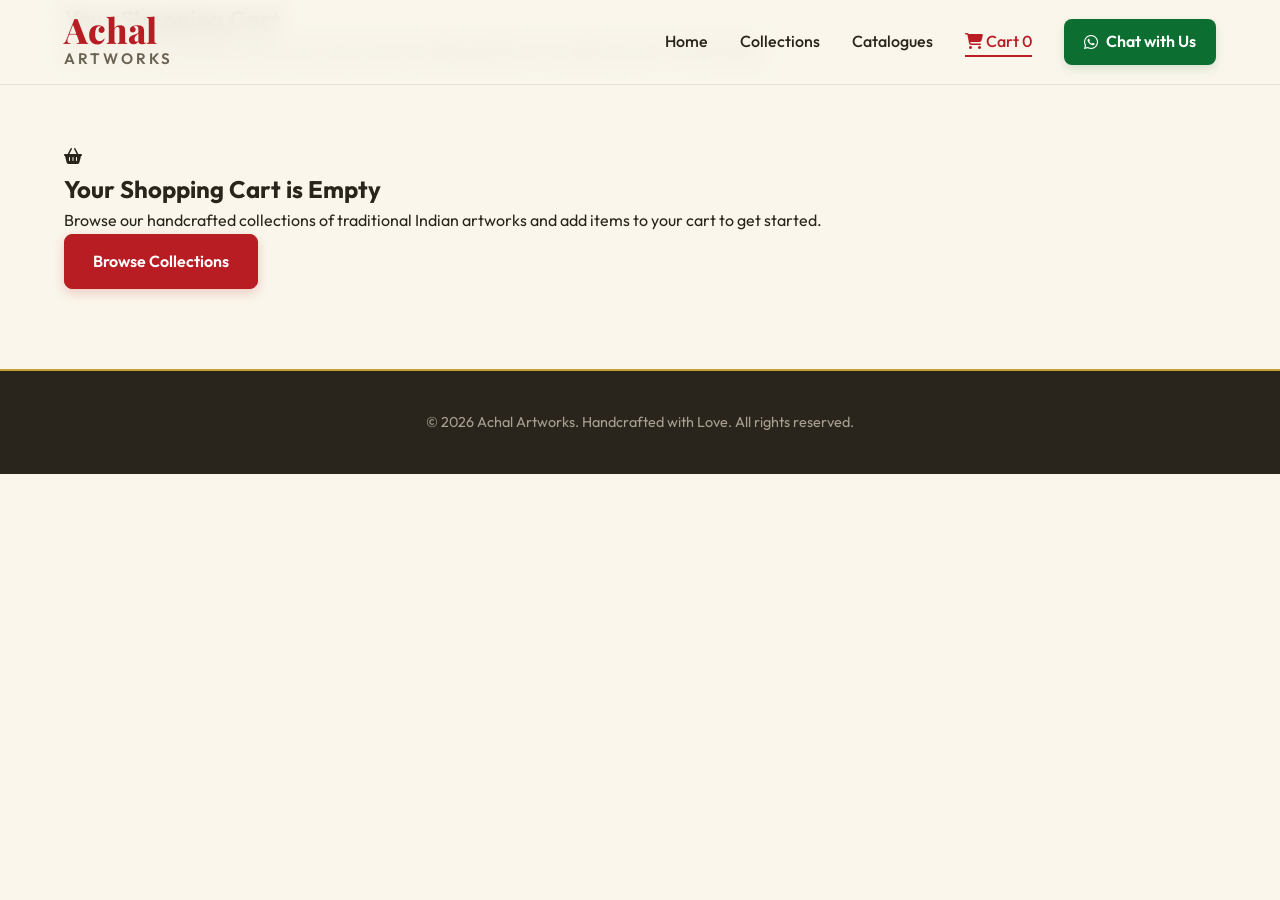
==== cart.html @ 33870de5 "Implement shopping cart page with localstorage caching and WhatsApp order dispatch" ====
<!DOCTYPE html>
<html lang="en">
<head>
    <meta charset="UTF-8">
    <meta name="viewport" content="width=device-width, initial-scale=1.0">
    <meta name="description" content="Review your shopping cart and place your order for premium handcrafted Achal Artworks products via WhatsApp.">
    <title>Shopping Cart | Achal Artworks</title>
    <!-- Google Fonts -->
    <link rel="preconnect" href="https://fonts.googleapis.com">
    <link rel="preconnect" href="https://fonts.gstatic.com" crossorigin>
    <link href="https://fonts.googleapis.com/css2?family=Outfit:wght@300;400;500;600;700;800&family=Playfair+Display:ital,wght@0,400..900;1,400..900&display=swap" rel="stylesheet">
    <!-- FontAwesome Icons for UI -->
    <link rel="stylesheet" href="https://cdnjs.cloudflare.com/ajax/libs/font-awesome/6.4.0/css/all.min.css">
    <!-- Main Stylesheet -->
    <link rel="stylesheet" href="style.css">
</head>
<body>

    <!-- Header & Navigation -->
    <header class="app-header">
        <div class="header-container">
            <a href="index.html" class="brand-logo">
                <div class="brand-text">
                    <span class="brand-name">Achal</span>
                    <span class="brand-sub">Artworks</span>
                </div>
            </a>
            
            <!-- Mobile Menu Toggle -->
            <button class="mobile-nav-toggle" aria-label="Toggle navigation" id="nav-toggle">
                <span class="bar"></span>
                <span class="bar"></span>
                <span class="bar"></span>
            </button>

            <!-- Navigation Links -->
            <nav class="main-nav" id="main-nav">
                <ul>
                    <li><a href="index.html" class="nav-link">Home</a></li>
                    <li><a href="index.html#collections" class="nav-link">Collections</a></li>
                    <li><a href="index.html#catalogues" class="nav-link">Catalogues</a></li>
                    <li><a href="cart.html" class="nav-link active nav-cart-link"><i class="fas fa-shopping-cart"></i> Cart <span id="cart-count" class="cart-badge">0</span></a></li>
                    <li><a href="https://wa.me/917798510600" class="nav-btn-contact" target="_blank"><i class="fab fa-whatsapp"></i> Chat with Us</a></li>
                </ul>
            </nav>
        </div>
    </header>

    <!-- Cart Page Header -->
    <section class="cart-hero">
        <div class="container">
            <h1>Your Shopping Cart</h1>
            <p>Review your selected art pieces and provide your shipping details to complete order via WhatsApp.</p>
        </div>
    </section>

    <!-- Cart Layout -->
    <section class="cart-section section-padding">
        <div class="container">
            <div class="cart-grid" id="cart-grid-container">
                
                <!-- Cart Items List (Left Side) -->
                <div class="cart-items-column">
                    <div class="cart-card-group" id="cart-items-list">
                        <!-- Dynamically populated by JS -->
                        <div class="cart-loading">
                            <i class="fas fa-spinner fa-spin"></i> Loading your cart...
                        </div>
                    </div>
                    
                    <div class="cart-actions-row">
                        <a href="index.html#collections" class="btn-continue-shopping"><i class="fas fa-arrow-left"></i> Continue Shopping</a>
                        <button id="clear-cart-btn" class="btn-clear-cart"><i class="far fa-trash-alt"></i> Clear Cart</button>
                    </div>
                </div>

                <!-- Order Checkout Form & Summary (Right Side) -->
                <div class="cart-summary-column">
                    <!-- Delivery Info Form -->
                    <div class="checkout-form-card">
                        <h3><i class="fas fa-truck"></i> Delivery Information</h3>
                        <form id="checkout-form">
                            <div class="form-group">
                                <label for="cust-name">Your Full Name <span class="required">*</span></label>
                                <input type="text" id="cust-name" placeholder="E.g. Shreyas Makde" required>
                            </div>
                            <div class="form-group">
                                <label for="cust-address">Delivery Address <span class="required">*</span></label>
                                <textarea id="cust-address" rows="3" placeholder="Street, Landmark, City, Pincode" required></textarea>
                            </div>
                            <div class="form-group">
                                <label for="cust-notes">Customization / Notes</label>
                                <textarea id="cust-notes" rows="2" placeholder="E.g. want specific colors, sizes, or delivery constraints"></textarea>
                            </div>
                        </form>
                    </div>

                    <!-- Summary Card -->
                    <div class="summary-card">
                        <h3>Order Summary</h3>
                        <div class="summary-divider"></div>
                        <div class="summary-row">
                            <span>Subtotal</span>
                            <span id="summary-subtotal">₹0</span>
                        </div>
                        <div class="summary-row">
                            <span>Shipping</span>
                            <span class="free-shipping">Calculated on WhatsApp</span>
                        </div>
                        <div class="summary-divider"></div>
                        <div class="summary-row total-row">
                            <span>Estimated Total</span>
                            <span id="summary-total" class="total-price">₹0</span>
                        </div>
                        
                        <button id="place-order-btn" class="btn-checkout-wa">
                            <i class="fab fa-whatsapp"></i> Place Order via WhatsApp
                        </button>
                        <p class="checkout-hint"><i class="fas fa-lock"></i> No payment is taken now. We will verify availability and send UPI payment details on WhatsApp.</p>
                    </div>
                </div>

            </div>
            
            <!-- Empty Cart State -->
            <div id="empty-cart-state" class="empty-cart-view" style="display: none;">
                <div class="empty-icon"><i class="fas fa-shopping-basket"></i></div>
                <h2>Your Shopping Cart is Empty</h2>
                <p>Browse our handcrafted collections of traditional Indian artworks and add items to your cart to get started.</p>
                <a href="index.html#collections" class="btn-primary">Browse Collections</a>
            </div>

        </div>
    </section>

    <!-- Footer -->
    <footer class="app-footer">
        <div class="container">
            <div class="footer-bottom">
                <p>&copy; 2026 Achal Artworks. Handcrafted with Love. All rights reserved.</p>
            </div>
        </div>
    </footer>

    <!-- JS Scripts -->
    <script src="script.js"></script>
    <script src="cart-page.js"></script>
</body>
</html>
---- style.css ----
/* ==========================================================================
   Achal Artworks - Custom Design System & Stylesheet
   ========================================================================== */

/* Color Tokens & Variables */
:root {
    --color-bg: #FAF6EB;
    --color-bg-card: #FFFFFF;
    --color-primary: #B81D24;       /* Crimson Red from logo */
    --color-primary-dark: #8F1318;
    --color-secondary: #0C6E30;     /* Forest Green from logo */
    --color-accent: #C5A030;        /* Gold from logo */
    --color-text: #2A251C;          /* Warm dark grey */
    --color-text-muted: #6B6252;
    --color-border: #E8E2D2;
    
    --font-heading: 'Playfair Display', Georgia, serif;
    --font-body: 'Outfit', sans-serif;
    
    --shadow-sm: 0 2px 8px rgba(42, 37, 28, 0.05);
    --shadow-md: 0 8px 24px rgba(42, 37, 28, 0.08);
    --shadow-lg: 0 16px 36px rgba(42, 37, 28, 0.12);
    
    --border-radius-sm: 8px;
    --border-radius-md: 16px;
    --border-radius-lg: 24px;
    
    --transition-fast: 0.2s ease;
    --transition-smooth: 0.35s cubic-bezier(0.16, 1, 0.3, 1);
}

/* Reset & Base Styles */
* {
    box-sizing: border-box;
    margin: 0;
    padding: 0;
}

html {
    scroll-behavior: smooth;
    font-size: 16px;
}

body {
    background-color: var(--color-bg);
    color: var(--color-text);
    font-family: var(--font-body);
    line-height: 1.6;
    overflow-x: hidden;
    -webkit-font-smoothing: antialiased;
}

.container {
    width: 100%;
    max-width: 1200px;
    margin: 0 auto;
    padding: 0 24px;
}

a {
    color: inherit;
    text-decoration: none;
    transition: var(--transition-fast);
}

img {
    max-width: 100%;
    display: block;
}

/* Section Common Styles */
.section-padding {
    padding: 80px 0;
}

.section-header {
    text-align: center;
    max-width: 600px;
    margin: 0 auto 48px;
}

.section-header h2 {
    font-family: var(--font-heading);
    font-size: 2.25rem;
    color: var(--color-primary);
    margin-bottom: 12px;
    position: relative;
    display: inline-block;
}

.section-header h2::after {
    content: '';
    display: block;
    width: 60px;
    height: 3px;
    background-color: var(--color-accent);
    margin: 12px auto 0;
    border-radius: 2px;
}

.section-header p {
    font-size: 1.1rem;
    color: var(--color-text-muted);
}

/* Button & Badge Utilities */
.badge {
    background-color: rgba(12, 110, 48, 0.1);
    color: var(--color-secondary);
    font-weight: 600;
    padding: 6px 16px;
    border-radius: 100px;
    font-size: 0.85rem;
    text-transform: uppercase;
    letter-spacing: 1px;
    display: inline-block;
    border: 1px solid rgba(12, 110, 48, 0.2);
}

.btn-primary {
    background-color: var(--color-primary);
    color: #FFFFFF;
    font-weight: 600;
    padding: 14px 28px;
    border-radius: var(--border-radius-sm);
    display: inline-block;
    box-shadow: 0 4px 12px rgba(184, 29, 36, 0.2);
    border: 1px solid var(--color-primary);
}

.btn-primary:hover {
    background-color: var(--color-primary-dark);
    border-color: var(--color-primary-dark);
    transform: translateY(-2px);
    box-shadow: 0 6px 16px rgba(184, 29, 36, 0.3);
}

.btn-secondary {
    background-color: transparent;
    color: var(--color-primary);
    font-weight: 600;
    padding: 14px 28px;
    border-radius: var(--border-radius-sm);
    display: inline-block;
    border: 2px solid var(--color-primary);
}

.btn-secondary:hover {
    background-color: rgba(184, 29, 36, 0.05);
    transform: translateY(-2px);
}

/* Header & Navbar */
.app-header {
    background-color: rgba(250, 246, 235, 0.85);
    backdrop-filter: blur(12px);
    border-bottom: 1px solid var(--color-border);
    position: fixed;
    top: 0;
    left: 0;
    width: 100%;
    z-index: 1000;
    transition: var(--transition-fast);
}

.header-container {
    display: flex;
    justify-content: space-between;
    align-items: center;
    max-width: 1200px;
    margin: 0 auto;
    padding: 12px 24px;
}

.brand-logo {
    display: flex;
    align-items: center;
    gap: 12px;
}

#logo-img {
    height: 50px;
    width: 50px;
    object-fit: contain;
    border-radius: 50%;
    border: 2px solid var(--color-accent);
}

.brand-text {
    display: flex;
    flex-direction: column;
}

.brand-name {
    font-family: var(--font-heading);
    font-size: 2.2rem;
    font-weight: 800;
    color: var(--color-primary);
    line-height: 1.0;
}

.brand-sub {
    font-size: 0.95rem;
    font-weight: 600;
    letter-spacing: 3px;
    color: var(--color-text-muted);
    text-transform: uppercase;
}

/* Mobile Menu Toggle */
.mobile-nav-toggle {
    display: none;
    flex-direction: column;
    justify-content: space-between;
    width: 24px;
    height: 18px;
    background: none;
    border: none;
    cursor: pointer;
    z-index: 1001;
}

.mobile-nav-toggle .bar {
    width: 100%;
    height: 2px;
    background-color: var(--color-primary);
    border-radius: 2px;
    transition: var(--transition-fast);
}

/* Navigation Links */
.main-nav ul {
    display: flex;
    list-style: none;
    align-items: center;
    gap: 32px;
}

.nav-link {
    font-weight: 500;
    color: var(--color-text);
    padding: 6px 0;
    position: relative;
}

.nav-link::after {
    content: '';
    position: absolute;
    bottom: 0;
    left: 0;
    width: 0;
    height: 2px;
    background-color: var(--color-primary);
    transition: var(--transition-fast);
}

.nav-link:hover::after,
.nav-link.active::after {
    width: 100%;
}

.nav-link:hover,
.nav-link.active {
    color: var(--color-primary);
}

.nav-btn-contact {
    background-color: var(--color-secondary);
    color: #FFFFFF !important;
    font-weight: 600;
    padding: 10px 20px;
    border-radius: var(--border-radius-sm);
    display: flex;
    align-items: center;
    gap: 8px;
    box-shadow: 0 4px 10px rgba(12, 110, 48, 0.15);
}

.nav-btn-contact:hover {
    background-color: #085022;
    transform: translateY(-1px);
}

/* Hero Section */
.hero-section {
    position: relative;
    padding: 160px 0 80px;
    background-image: radial-gradient(circle at 10% 20%, rgba(197, 160, 48, 0.05) 0%, transparent 40%),
                      radial-gradient(circle at 90% 80%, rgba(184, 29, 36, 0.03) 0%, transparent 40%);
}

.hero-container {
    max-width: 1200px;
    margin: 0 auto;
    padding: 0 24px;
    display: grid;
    grid-template-columns: 1.1fr 0.9fr;
    gap: 48px;
    align-items: center;
}

.hero-content .badge {
    margin-bottom: 24px;
}

.hero-content h1 {
    font-family: var(--font-heading);
    font-size: 3.5rem;
    line-height: 1.15;
    color: var(--color-primary);
    margin-bottom: 20px;
}

.hero-content p {
    font-size: 1.2rem;
    color: var(--color-text-muted);
    margin-bottom: 36px;
    max-width: 500px;
}

.hero-actions {
    display: flex;
    gap: 16px;
}

/* Hero Banner Logo Styling */
.hero-banner-wrapper {
    position: relative;
    display: flex;
    justify-content: center;
    align-items: center;
    width: 100%;
}

.hero-logo-banner {
    width: 100%;
    max-width: 420px;
    background: linear-gradient(135deg, var(--color-primary) 0%, var(--color-primary-dark) 100%);
    border-radius: var(--border-radius-lg);
    box-shadow: var(--shadow-lg), 0 20px 40px rgba(184, 29, 36, 0.15);
    padding: 12px;
    position: relative;
    overflow: hidden;
    transition: var(--transition-smooth);
    border: 1px solid rgba(255, 255, 255, 0.1);
}

.hero-logo-banner::before {
    content: '';
    position: absolute;
    top: -50%;
    left: -50%;
    width: 200%;
    height: 200%;
    background-image: radial-gradient(circle, rgba(197, 160, 48, 0.15) 0%, transparent 60%);
    pointer-events: none;
}

.hero-logo-banner:hover {
    transform: translateY(-5px) scale(1.01);
    box-shadow: 0 24px 48px rgba(184, 29, 36, 0.25);
}

.banner-border-outer {
    border: 1px solid var(--color-accent);
    padding: 4px;
    border-radius: calc(var(--border-radius-lg) - 8px);
    height: 100%;
}

.banner-border-inner {
    border: 2px solid var(--color-accent);
    border-radius: calc(var(--border-radius-lg) - 12px);
    padding: 40px 24px;
    display: flex;
    flex-direction: column;
    align-items: center;
    justify-content: center;
    background: radial-gradient(circle at center, rgba(184, 29, 36, 0.5) 0%, transparent 100%);
}

.banner-logo-img {
    max-height: 220px;
    width: auto;
    object-fit: contain;
    border-radius: 50%;
    border: 3px solid var(--color-accent);
    box-shadow: 0 8px 24px rgba(0, 0, 0, 0.3);
    background-color: var(--color-bg);
    margin-bottom: 24px;
    transition: var(--transition-smooth);
}

.hero-logo-banner:hover .banner-logo-img {
    transform: rotate(5deg) scale(1.05);
}

.banner-divider {
    width: 60px;
    height: 1px;
    background-color: var(--color-accent);
    margin-bottom: 16px;
}

.banner-emblem-text {
    font-family: var(--font-heading);
    color: #FFFFFF;
    font-size: 1.5rem;
    font-weight: 700;
    letter-spacing: 6px;
    text-shadow: 0 2px 4px rgba(0, 0, 0, 0.3);
    text-transform: uppercase;
}

/* Intro/Stats Bar */
.intro-bar {
    background-color: var(--color-bg-card);
    border-top: 1px solid var(--color-border);
    border-bottom: 1px solid var(--color-border);
    padding: 24px 0;
}

.intro-container {
    max-width: 1200px;
    margin: 0 auto;
    padding: 0 24px;
    display: flex;
    justify-content: space-around;
    flex-wrap: wrap;
    gap: 24px;
}

.intro-item {
    display: flex;
    align-items: center;
    gap: 16px;
}

.intro-icon {
    background-color: rgba(197, 160, 48, 0.1);
    color: var(--color-accent);
    width: 48px;
    height: 48px;
    border-radius: 50%;
    display: flex;
    align-items: center;
    justify-content: center;
    font-size: 1.25rem;
}

.intro-text h3 {
    font-size: 1rem;
    font-weight: 600;
}

.intro-text p {
    font-size: 0.85rem;
    color: var(--color-text-muted);
}

/* Collections Section */
.collections-section {
    background-color: #FAF6EB;
}

.filter-controls {
    display: flex;
    justify-content: center;
    flex-wrap: wrap;
    gap: 10px;
    margin-bottom: 40px;
}

.filter-btn {
    background-color: #FFFFFF;
    border: 1px solid var(--color-border);
    color: var(--color-text-muted);
    font-family: var(--font-body);
    font-weight: 500;
    padding: 10px 20px;
    border-radius: 100px;
    cursor: pointer;
    font-size: 0.9rem;
    transition: var(--transition-fast);
    box-shadow: var(--shadow-sm);
}

.filter-btn:hover {
    border-color: var(--color-primary);
    color: var(--color-primary);
}

.filter-btn.active {
    background-color: var(--color-primary);
    border-color: var(--color-primary);
    color: #FFFFFF;
    box-shadow: 0 4px 12px rgba(184, 29, 36, 0.25);
}

/* Gallery Grid */
.gallery-grid {
    display: grid;
    grid-template-columns: repeat(auto-fill, minmax(280px, 1fr));
    gap: 30px;
    transition: opacity var(--transition-fast);
}

.gallery-item {
    transition: all var(--transition-smooth);
}

.art-card {
    background-color: var(--color-bg-card);
    border-radius: var(--border-radius-md);
    box-shadow: var(--shadow-sm);
    border: 1px solid var(--color-border);
    overflow: hidden;
    height: 100%;
    display: flex;
    flex-direction: column;
    transition: var(--transition-smooth);
}

.art-card:hover {
    transform: translateY(-8px);
    box-shadow: var(--shadow-lg);
    border-color: rgba(184, 29, 36, 0.2);
}

.art-img-container {
    position: relative;
    aspect-ratio: 4/5;
    background-color: #F3F1EC;
    overflow: hidden;
}

.art-img-container img {
    width: 100%;
    height: 100%;
    object-fit: cover;
    transition: transform var(--transition-smooth);
}

.art-card:hover .art-img-container img {
    transform: scale(1.05);
}

.art-category {
    position: absolute;
    top: 16px;
    left: 16px;
    background-color: rgba(42, 37, 28, 0.75);
    backdrop-filter: blur(4px);
    color: #FFFFFF;
    font-size: 0.75rem;
    font-weight: 600;
    text-transform: uppercase;
    letter-spacing: 1px;
    padding: 4px 12px;
    border-radius: 100px;
}

.art-details {
    padding: 20px;
    display: flex;
    flex-direction: column;
    flex-grow: 1;
}

.art-details h3 {
    font-size: 1.15rem;
    font-weight: 600;
    margin-bottom: 8px;
    line-height: 1.3;
}

.art-specs {
    font-size: 0.85rem;
    color: var(--color-text-muted);
    margin-bottom: 16px;
    display: flex;
    align-items: center;
    gap: 6px;
}

.art-price-row {
    display: flex;
    justify-content: space-between;
    align-items: center;
    margin-top: auto;
}

.art-price-row .price {
    font-size: 1.25rem;
    font-weight: 700;
    color: var(--color-primary);
}

.art-price-row .price small {
    font-size: 0.8rem;
    font-weight: 500;
    color: var(--color-text-muted);
}

.btn-wa-order {
    background-color: var(--color-secondary);
    color: #FFFFFF;
    font-size: 0.85rem;
    font-weight: 600;
    padding: 8px 16px;
    border-radius: var(--border-radius-sm);
    display: flex;
    align-items: center;
    gap: 6px;
    box-shadow: 0 2px 6px rgba(12, 110, 48, 0.15);
}

.btn-wa-order:hover {
    background-color: #085022;
}

/* Catalogues Section */
.catalogues-section {
    background-color: #FFFFFF;
    border-top: 1px solid var(--color-border);
    border-bottom: 1px solid var(--color-border);
}

.catalogues-grid {
    display: grid;
    grid-template-columns: repeat(auto-fit, minmax(320px, 1fr));
    gap: 32px;
}

.catalogue-card {
    background-color: var(--color-bg);
    border: 1px solid var(--color-border);
    border-radius: var(--border-radius-md);
    padding: 32px;
    display: flex;
    gap: 24px;
    box-shadow: var(--shadow-sm);
    transition: var(--transition-smooth);
}

.catalogue-card:hover {
    box-shadow: var(--shadow-md);
    border-color: var(--color-accent);
}

.cat-icon-container {
    color: var(--color-primary);
    font-size: 3rem;
    margin-top: -4px;
}

.cat-details h3 {
    font-family: var(--font-heading);
    font-size: 1.4rem;
    margin-bottom: 8px;
    color: var(--color-primary);
}

.cat-details p {
    font-size: 0.95rem;
    color: var(--color-text-muted);
    margin-bottom: 20px;
}

.cat-meta-list {
    list-style: none;
    margin-bottom: 24px;
}

.cat-meta-list li {
    font-size: 0.85rem;
    font-weight: 500;
    color: var(--color-text);
    display: flex;
    align-items: center;
    gap: 8px;
    margin-bottom: 8px;
}

.cat-meta-list li i {
    color: var(--color-accent);
}

.cat-actions {
    display: flex;
    gap: 12px;
}

.btn-cat-view {
    background-color: var(--color-primary);
    color: #FFFFFF;
    font-weight: 600;
    font-size: 0.9rem;
    padding: 10px 20px;
    border-radius: var(--border-radius-sm);
}

.btn-cat-view:hover {
    background-color: var(--color-primary-dark);
}

.btn-cat-download {
    background-color: transparent;
    color: var(--color-primary);
    border: 1px solid var(--color-primary);
    font-weight: 600;
    font-size: 0.9rem;
    padding: 10px 20px;
    border-radius: var(--border-radius-sm);
}

.btn-cat-download:hover {
    background-color: rgba(184, 29, 36, 0.05);
}

/* About & Ordering Guidelines */
.about-section {
    background-color: var(--color-bg);
}

.about-grid {
    display: grid;
    grid-template-columns: 1.15fr 0.85fr;
    gap: 60px;
}

.about-info h2 {
    font-family: var(--font-heading);
    font-size: 2.25rem;
    color: var(--color-primary);
    margin-bottom: 24px;
}

.about-info p {
    font-size: 1.05rem;
    color: var(--color-text-muted);
    margin-bottom: 20px;
}

.social-links-container h4 {
    margin-bottom: 12px;
    font-weight: 600;
}

.social-links {
    display: flex;
    flex-wrap: wrap;
    gap: 16px;
}

.social-links a {
    background-color: #FFFFFF;
    border: 1px solid var(--color-border);
    padding: 10px 20px;
    border-radius: var(--border-radius-sm);
    font-size: 0.9rem;
    font-weight: 500;
    display: flex;
    align-items: center;
    gap: 8px;
    box-shadow: var(--shadow-sm);
}

.social-links a:hover {
    border-color: var(--color-primary);
    color: var(--color-primary);
}

.order-guidelines {
    background-color: #FFFFFF;
    border: 1px solid var(--color-border);
    border-radius: var(--border-radius-md);
    padding: 40px;
    box-shadow: var(--shadow-sm);
}

.order-guidelines h3 {
    font-family: var(--font-heading);
    font-size: 1.6rem;
    color: var(--color-primary);
    margin-bottom: 30px;
}

.step-list {
    display: flex;
    flex-direction: column;
    gap: 28px;
}

.step-item {
    display: flex;
    gap: 20px;
}

.step-num {
    background-color: var(--color-primary);
    color: #FFFFFF;
    width: 36px;
    height: 36px;
    border-radius: 50%;
    display: flex;
    align-items: center;
    justify-content: center;
    font-weight: 700;
    flex-shrink: 0;
    box-shadow: 0 4px 8px rgba(184, 29, 36, 0.2);
}

.step-desc strong {
    font-size: 1.05rem;
    display: block;
    margin-bottom: 4px;
}

.step-desc p {
    font-size: 0.9rem;
    color: var(--color-text-muted);
}

/* Footer */
.app-footer {
    background-color: var(--color-text);
    color: #FFFFFF;
    padding: 40px 0;
    border-top: 2px solid var(--color-accent);
}

.footer-bottom {
    text-align: center;
    font-size: 0.9rem;
    color: #A8A092;
}

/* Media Queries & Responsive Styles */

/* Medium Devices (Tablets, less than 992px) */
@media (max-width: 991px) {
    html {
        font-size: 15px;
    }
    
    .hero-container {
        grid-template-columns: 1fr;
        gap: 40px;
        text-align: center;
    }
    
    .hero-content p {
        margin: 0 auto 36px;
    }
    
    .hero-actions {
        justify-content: center;
    }
    
    .about-grid {
        grid-template-columns: 1fr;
        gap: 48px;
    }
}

/* Mobile Devices (Phones, less than 768px) */
@media (max-width: 767px) {
    /* Header toggle displays */
    .mobile-nav-toggle {
        display: flex;
    }
    
    .main-nav {
        position: fixed;
        top: 75px;
        left: -100%;
        width: 100%;
        height: calc(100vh - 75px);
        background-color: var(--color-bg);
        z-index: 999;
        transition: var(--transition-smooth);
        padding: 40px 24px;
        border-top: 1px solid var(--color-border);
    }
    
    .main-nav.active {
        left: 0;
    }
    
    .main-nav ul {
        flex-direction: column;
        align-items: stretch;
        gap: 24px;
    }
    
    .main-nav ul li {
        text-align: center;
    }
    
    .nav-link {
        font-size: 1.25rem;
    }
    
    .nav-btn-contact {
        justify-content: center;
        padding: 14px;
    }
    
    /* Header toggle animations */
    .mobile-nav-toggle.active .bar:nth-child(1) {
        transform: translateY(8px) rotate(45deg);
    }
    
    .mobile-nav-toggle.active .bar:nth-child(2) {
        opacity: 0;
    }
    
    .mobile-nav-toggle.active .bar:nth-child(3) {
        transform: translateY(-8px) rotate(-45deg);
    }
    
    /* Hero section padding */
    .hero-section {
        padding: 130px 0 60px;
    }
    
    .hero-content h1 {
        font-size: 2.5rem;
    }
    
    .section-header h2 {
        font-size: 1.85rem;
    }
    
    .catalogues-grid {
        grid-template-columns: 1fr;
    }
    
    .catalogue-card {
        flex-direction: column;
        padding: 24px;
    }
    
    .cat-icon-container {
        font-size: 2.5rem;
    }
    
    .order-guidelines {
    .order-guidelines {
        padding: 24px;
    }
}

/* ==========================================================================
   Shopping Cart, Checkout, and Toast Notifications Styles
   ========================================================================== */

/* Add to Cart Button on Gallery Cards */
.btn-add-to-cart {
    background-color: var(--color-primary);
    color: #FFFFFF;
    border: 1px solid var(--color-primary);
    font-family: var(--font-body);
    font-size: 0.9rem;
    font-weight: 600;
    padding: 10px 18px;
    border-radius: var(--border-radius-sm);
    cursor: pointer;
    display: flex;
    align-items: center;
    gap: 8px;
    width: 100%;
    justify-content: center;
    transition: var(--transition-fast);
    box-shadow: 0 2px 6px rgba(184, 29, 36, 0.15);
}

.btn-add-to-cart:hover {
    background-color: var(--color-primary-dark);
    border-color: var(--color-primary-dark);
    transform: translateY(-1px);
}

/* Header Cart Count Badge */
.cart-badge {
    background-color: var(--color-primary);
    color: #FFFFFF;
    font-size: 0.75rem;
    font-weight: 700;
    padding: 2px 8px;
    border-radius: 100px;
    margin-left: 4px;
    border: 1px solid #FFFFFF;
    box-shadow: 0 2px 4px rgba(0, 0, 0, 0.1);
}

.nav-cart-link {
    display: flex;
    align-items: center;
    gap: 6px;
}

/* Toast Notifications */
.toast-notification {
    position: fixed;
    bottom: -80px;
    right: 24px;
    background-color: var(--color-secondary);
    color: #FFFFFF;
    padding: 16px 24px;
    border-radius: var(--border-radius-sm);
    box-shadow: var(--shadow-lg);
    font-weight: 600;
    z-index: 1100;
    display: flex;
    align-items: center;
    gap: 10px;
    transition: bottom 0.35s cubic-bezier(0.175, 0.885, 0.32, 1.275), opacity 0.3s;
    opacity: 0;
}

.toast-notification.show {
    bottom: 24px;
    opacity: 1;
}

.toast-notification i {
    font-size: 1.2rem;
}

/* Cart Hero Page Header */
.cart-hero {
    background-color: var(--color-primary);
    color: #FFFFFF;
    padding: 140px 0 60px;
    text-align: center;
    background-image: radial-gradient(circle at 10% 20%, rgba(255, 255, 255, 0.05) 0%, transparent 40%);
}

.cart-hero h1 {
    font-family: var(--font-heading);
    font-size: 2.75rem;
    margin-bottom: 8px;
}

.cart-hero p {
    font-size: 1.1rem;
    opacity: 0.9;
    max-width: 600px;
    margin: 0 auto;
}

/* Cart Section & Grid */
.cart-section {
    background-color: var(--color-bg);
}

.cart-grid {
    display: grid;
    grid-template-columns: 1.25fr 0.75fr;
    gap: 40px;
    align-items: start;
}

.cart-card-group {
    background-color: #FFFFFF;
    border: 1px solid var(--color-border);
    border-radius: var(--border-radius-md);
    padding: 28px;
    box-shadow: var(--shadow-sm);
    display: flex;
    flex-direction: column;
    gap: 24px;
}

/* Cart Loading Status */
.cart-loading {
    text-align: center;
    padding: 40px;
    font-size: 1.1rem;
    color: var(--color-text-muted);
}

/* Cart Item Cards */
.cart-item-card {
    display: flex;
    gap: 20px;
    padding-bottom: 24px;
    border-bottom: 1px solid var(--color-border);
}

.cart-item-card:last-child {
    border-bottom: none;
    padding-bottom: 0;
}

.cart-item-img {
    width: 90px;
    height: 110px;
    border-radius: var(--border-radius-sm);
    overflow: hidden;
    border: 1px solid var(--color-border);
    flex-shrink: 0;
}

.cart-item-img img {
    width: 100%;
    height: 100%;
    object-fit: cover;
}

.cart-item-details {
    flex-grow: 1;
    display: flex;
    flex-direction: column;
}

.cart-item-header {
    display: flex;
    justify-content: space-between;
    margin-bottom: 6px;
}

.cart-item-header h4 {
    font-size: 1.15rem;
    font-weight: 600;
    color: var(--color-primary);
}

.btn-remove-item {
    background: none;
    border: none;
    color: var(--color-text-muted);
    cursor: pointer;
    font-size: 1.1rem;
    transition: var(--transition-fast);
    padding: 4px;
}

.btn-remove-item:hover {
    color: var(--color-primary);
}

.cart-item-size {
    font-size: 0.85rem;
    color: var(--color-text-muted);
    margin-bottom: 16px;
}

.cart-item-price-quantity {
    display: flex;
    justify-content: space-between;
    align-items: center;
    flex-wrap: wrap;
    gap: 16px;
    margin-top: auto;
}

.cart-item-price-quantity .unit-price {
    font-weight: 600;
    font-size: 1rem;
    color: var(--color-text);
}

/* Quantity Controller */
.quantity-controller {
    display: flex;
    align-items: center;
    border: 1px solid var(--color-border);
    border-radius: var(--border-radius-sm);
    background-color: var(--color-bg);
    overflow: hidden;
}

.qty-btn {
    background: none;
    border: none;
    width: 32px;
    height: 32px;
    cursor: pointer;
    font-size: 0.8rem;
    color: var(--color-text);
    display: flex;
    align-items: center;
    justify-content: center;
    transition: var(--transition-fast);
}

.qty-btn:hover {
    background-color: rgba(42, 37, 28, 0.08);
}

.qty-num {
    width: 28px;
    text-align: center;
    font-weight: 700;
    font-size: 0.95rem;
}

.item-total-price {
    font-size: 1.2rem;
    font-weight: 700;
    color: var(--color-primary);
}

/* Cart Actions row */
.cart-actions-row {
    display: flex;
    justify-content: space-between;
    margin-top: 24px;
    align-items: center;
}

.btn-continue-shopping {
    color: var(--color-primary);
    font-weight: 600;
    font-size: 0.95rem;
    display: flex;
    align-items: center;
    gap: 8px;
    transition: var(--transition-fast);
}

.btn-continue-shopping:hover {
    color: var(--color-primary-dark);
    transform: translateX(-2px);
}

.btn-clear-cart {
    background: none;
    border: none;
    color: var(--color-text-muted);
    cursor: pointer;
    font-family: var(--font-body);
    font-size: 0.95rem;
    font-weight: 500;
    display: flex;
    align-items: center;
    gap: 6px;
    transition: var(--transition-fast);
}

.btn-clear-cart:hover {
    color: var(--color-primary);
}

/* Checkout Form & Summary Cards */
.checkout-form-card, .summary-card {
    background-color: #FFFFFF;
    border: 1px solid var(--color-border);
    border-radius: var(--border-radius-md);
    padding: 32px;
    box-shadow: var(--shadow-sm);
    margin-bottom: 30px;
}

.checkout-form-card h3, .summary-card h3 {
    font-family: var(--font-heading);
    font-size: 1.45rem;
    color: var(--color-primary);
    margin-bottom: 24px;
    display: flex;
    align-items: center;
    gap: 10px;
}

.form-group {
    margin-bottom: 20px;
}

.form-group label {
    display: block;
    font-weight: 600;
    font-size: 0.9rem;
    margin-bottom: 8px;
    color: var(--color-text);
}

.form-group .required {
    color: var(--color-primary);
}

.form-group input, .form-group textarea {
    width: 100%;
    padding: 12px 16px;
    border: 1px solid var(--color-border);
    border-radius: var(--border-radius-sm);
    font-family: var(--font-body);
    font-size: 0.95rem;
    background-color: var(--color-bg);
    color: var(--color-text);
    transition: var(--transition-fast);
}

.form-group input:focus, .form-group textarea:focus {
    outline: none;
    border-color: var(--color-primary);
    background-color: #FFFFFF;
    box-shadow: 0 0 0 3px rgba(184, 29, 36, 0.08);
}

/* Summary Details styling */
.summary-divider {
    height: 1px;
    background-color: var(--color-border);
    margin: 18px 0;
}

.summary-row {
    display: flex;
    justify-content: space-between;
    font-size: 1rem;
    margin-bottom: 12px;
}

.summary-row span:first-child {
    color: var(--color-text-muted);
}

.summary-row span:last-child {
    font-weight: 600;
}

.free-shipping {
    color: var(--color-secondary);
    font-weight: 600;
    font-size: 0.9rem;
}

.total-row {
    margin-top: 16px;
    align-items: center;
}

.total-row span:first-child {
    font-size: 1.15rem;
    font-weight: 700;
    color: var(--color-text);
}

.total-price {
    color: var(--color-primary);
    font-size: 1.55rem;
    font-weight: 800 !important;
}

.btn-checkout-wa {
    background-color: var(--color-secondary);
    color: #FFFFFF;
    border: 1px solid var(--color-secondary);
    font-family: var(--font-body);
    font-weight: 600;
    font-size: 1.1rem;
    padding: 14px;
    width: 100%;
    border-radius: var(--border-radius-sm);
    cursor: pointer;
    display: flex;
    align-items: center;
    justify-content: center;
    gap: 10px;
    margin-top: 24px;
    transition: var(--transition-fast);
    box-shadow: 0 4px 12px rgba(12, 110, 48, 0.2);
}

.btn-checkout-wa:hover {
    background-color: #085022;
    border-color: #085022;
    transform: translateY(-2px);
    box-shadow: 0 6px 16px rgba(12, 110, 48, 0.3);
}

.checkout-hint {
    font-size: 0.8rem;
    color: var(--color-text-muted);
    margin-top: 16px;
    text-align: center;
    display: flex;
    align-items: center;
    gap: 6px;
    justify-content: center;
    line-height: 1.4;
}

/* Empty Cart View */
.empty-cart-view {
    text-align: center;
    background-color: #FFFFFF;
    border: 1px solid var(--color-border);
    border-radius: var(--border-radius-md);
    padding: 80px 40px;
    box-shadow: var(--shadow-sm);
    max-width: 600px;
    margin: 40px auto;
}

.empty-icon {
    font-size: 4.5rem;
    color: var(--color-accent);
    margin-bottom: 24px;
}

.empty-cart-view h2 {
    font-family: var(--font-heading);
    font-size: 2rem;
    color: var(--color-primary);
    margin-bottom: 12px;
}

.empty-cart-view p {
    color: var(--color-text-muted);
    margin-bottom: 32px;
    font-size: 1.05rem;
}

/* Responsive Cart styling overrides */
@media (max-width: 991px) {
    .cart-grid {
        grid-template-columns: 1fr;
        gap: 32px;
    }
}
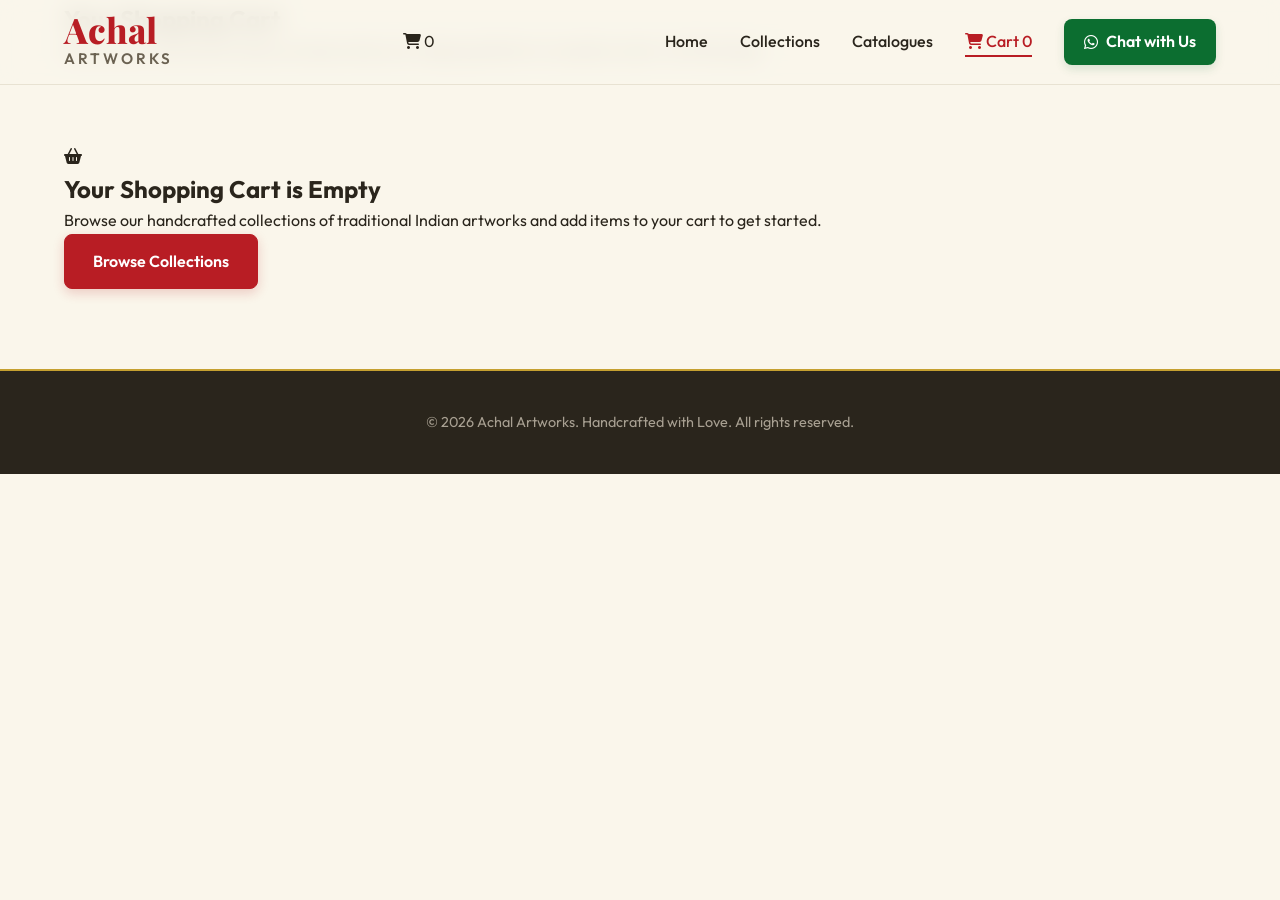
==== commit a37265e9: "Expose cart icon next to hamburger menu on mobile viewports" ====
--- a/cart.html
+++ b/cart.html
@@ -5,6 +5,20 @@
     <meta name="viewport" content="width=device-width, initial-scale=1.0">
     <meta name="description" content="Review your shopping cart and place your order for premium handcrafted Achal Artworks products via WhatsApp.">
     <title>Shopping Cart | Achal Artworks</title>
+    <!-- Open Graph / Facebook / WhatsApp Meta Tags -->
+    <meta property="og:type" content="website">
+    <meta property="og:url" content="https://d3l4yn4jqdf2mk.cloudfront.net/">
+    <meta property="og:title" content="Achal Artworks | Premium Handcrafted Indian Festival Decor">
+    <meta property="og:description" content="Reusable handcrafted acrylic and felt Rangoli art sets, deity panels, and festive borders designed to elevate your space.">
+    <meta property="og:image" content="https://d3l4yn4jqdf2mk.cloudfront.net/assets/logo.png">
+    <meta property="og:image:type" content="image/png">
+    <meta property="og:image:width" content="1024">
+    <meta property="og:image:height" content="1024">
+    <!-- Twitter Meta Tags -->
+    <meta name="twitter:card" content="summary_large_image">
+    <meta name="twitter:title" content="Achal Artworks | Premium Handcrafted Indian Festival Decor">
+    <meta name="twitter:description" content="Reusable handcrafted acrylic and felt Rangoli art sets, deity panels, and festive borders designed to elevate your space.">
+    <meta name="twitter:image" content="https://d3l4yn4jqdf2mk.cloudfront.net/assets/logo.png">
     <!-- Google Fonts -->
     <link rel="preconnect" href="https://fonts.googleapis.com">
     <link rel="preconnect" href="https://fonts.gstatic.com" crossorigin>
@@ -27,11 +41,18 @@
             </a>
             
             <!-- Mobile Menu Toggle -->
-            <button class="mobile-nav-toggle" aria-label="Toggle navigation" id="nav-toggle">
-                <span class="bar"></span>
-                <span class="bar"></span>
-                <span class="bar"></span>
-            </button>
+                        <!-- Mobile Cart and Menu Toggle -->
+            <div class="header-mobile-controls">
+                <a href="cart.html" class="mobile-cart-link">
+                    <i class="fas fa-shopping-cart"></i>
+                    <span id="cart-count-mobile" class="cart-badge">0</span>
+                </a>
+                <button class="mobile-nav-toggle" aria-label="Toggle navigation" id="nav-toggle">
+                    <span class="bar"></span>
+                    <span class="bar"></span>
+                    <span class="bar"></span>
+                </button>
+            </div>
 
             <!-- Navigation Links -->
             <nav class="main-nav" id="main-nav">
--- a/style.css
+++ b/style.css
@@ -1423,3 +1423,27 @@
     }
 }
 
+
+/* Mobile Controls in Header */
+.header-mobile-controls {
+    display: flex;
+    align-items: center;
+    gap: 16px;
+}
+
+.mobile-cart-link {
+    display: none; /* Hidden on desktop */
+    position: relative;
+    font-size: 1.35rem;
+    color: var(--color-primary);
+    padding: 4px;
+}
+
+/* Show on mobile viewports */
+@media (max-width: 767px) {
+    .mobile-cart-link {
+        display: flex;
+        align-items: center;
+        justify-content: center;
+    }
+}
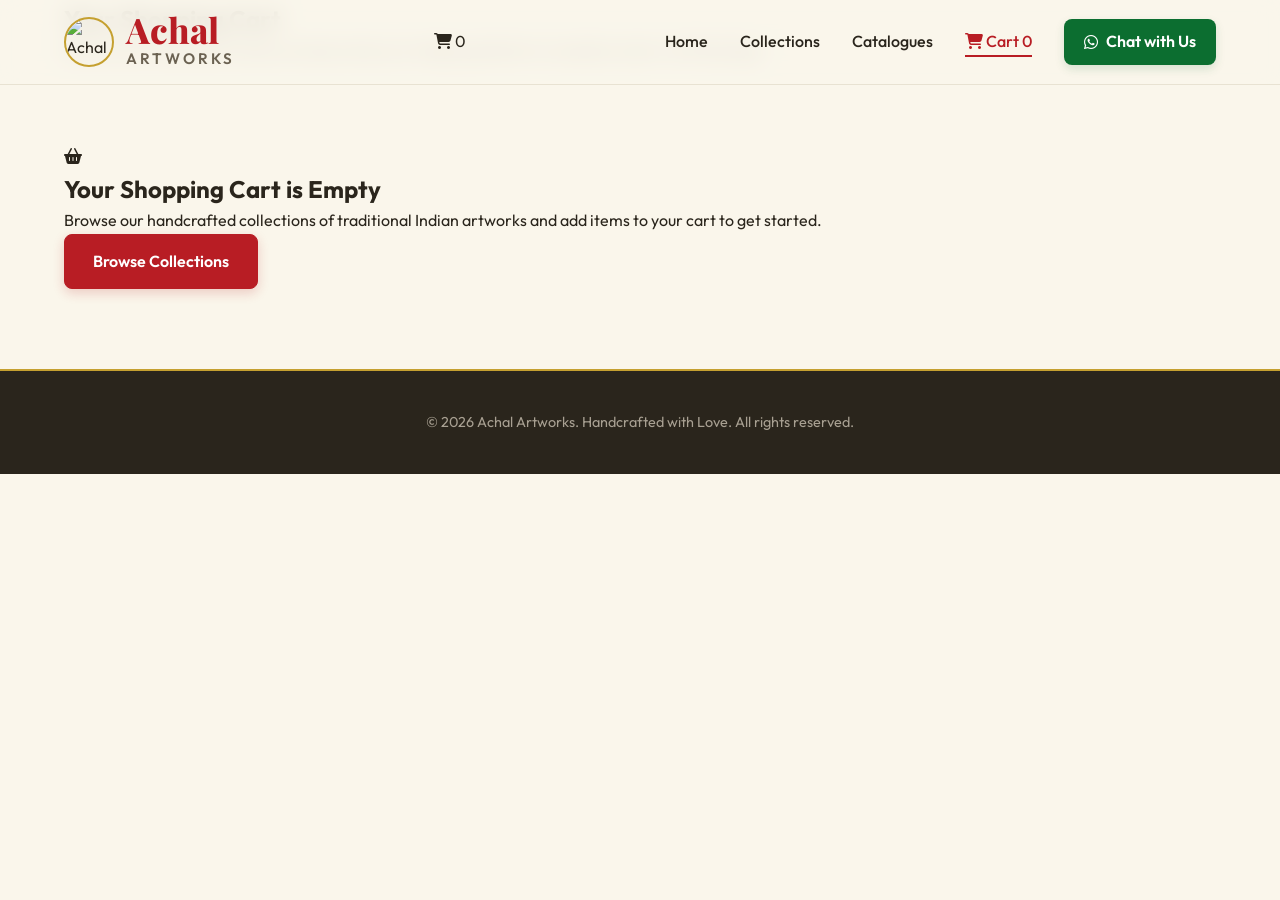
==== commit 534b9c90: "Update logo to Achal Artworks Logo.png and add interactive product image zoom modal" ====
--- a/cart.html
+++ b/cart.html
@@ -34,6 +34,7 @@
     <header class="app-header">
         <div class="header-container">
             <a href="index.html" class="brand-logo">
+                <img src="assets/Achal Artworks Logo.png" alt="Achal Artworks Logo" id="logo-img">
                 <div class="brand-text">
                     <span class="brand-name">Achal</span>
                     <span class="brand-sub">Artworks</span>
--- a/style.css
+++ b/style.css
@@ -1447,3 +1447,287 @@
         justify-content: center;
     }
 }
+
+/* ==========================================================================
+   Product Detail & Interactive Image Zoom Modal Styles
+   ========================================================================== */
+.product-modal {
+    position: fixed;
+    top: 0;
+    left: 0;
+    width: 100%;
+    height: 100%;
+    z-index: 2000;
+    display: flex;
+    align-items: center;
+    justify-content: center;
+    opacity: 0;
+    pointer-events: none;
+    transition: opacity 0.3s ease;
+}
+
+.product-modal.active {
+    opacity: 1;
+    pointer-events: auto;
+}
+
+.product-modal-backdrop {
+    position: absolute;
+    top: 0;
+    left: 0;
+    width: 100%;
+    height: 100%;
+    background: rgba(18, 14, 10, 0.8);
+    backdrop-filter: blur(8px);
+}
+
+.product-modal-container {
+    position: relative;
+    background: var(--color-bg-card);
+    width: 92%;
+    max-width: 960px;
+    max-height: 90vh;
+    border-radius: var(--border-radius-md);
+    box-shadow: 0 24px 48px rgba(0, 0, 0, 0.3);
+    z-index: 2001;
+    overflow-y: auto;
+    transform: scale(0.92);
+    transition: transform 0.35s cubic-bezier(0.16, 1, 0.3, 1);
+}
+
+.product-modal.active .product-modal-container {
+    transform: scale(1);
+}
+
+.modal-close-btn {
+    position: absolute;
+    top: 16px;
+    right: 20px;
+    background: rgba(0, 0, 0, 0.08);
+    border: none;
+    font-size: 1.8rem;
+    line-height: 1;
+    width: 40px;
+    height: 40px;
+    border-radius: 50%;
+    cursor: pointer;
+    z-index: 10;
+    color: var(--color-text);
+    display: flex;
+    align-items: center;
+    justify-content: center;
+    transition: var(--transition-fast);
+}
+
+.modal-close-btn:hover {
+    background: var(--color-primary);
+    color: #ffffff;
+}
+
+.product-modal-grid {
+    display: grid;
+    grid-template-columns: 1fr 1fr;
+    min-height: 500px;
+}
+
+/* Modal Left: Interactive Zoom Area */
+.modal-image-area {
+    background: #151310;
+    display: flex;
+    flex-direction: column;
+    position: relative;
+    user-select: none;
+    border-top-left-radius: var(--border-radius-md);
+    border-bottom-left-radius: var(--border-radius-md);
+    overflow: hidden;
+}
+
+.zoom-toolbar {
+    position: absolute;
+    top: 16px;
+    left: 16px;
+    z-index: 10;
+    display: flex;
+    gap: 8px;
+    align-items: center;
+    background: rgba(0, 0, 0, 0.65);
+    backdrop-filter: blur(8px);
+    padding: 6px 14px;
+    border-radius: 100px;
+    border: 1px solid rgba(255, 255, 255, 0.15);
+}
+
+.zoom-btn {
+    background: transparent;
+    border: none;
+    color: #ffffff;
+    font-size: 1rem;
+    width: 32px;
+    height: 32px;
+    border-radius: 50%;
+    cursor: pointer;
+    display: flex;
+    align-items: center;
+    justify-content: center;
+    transition: var(--transition-fast);
+}
+
+.zoom-btn:hover {
+    background: rgba(255, 255, 255, 0.25);
+    color: var(--color-accent);
+}
+
+.zoom-level-badge {
+    color: #e0e0e0;
+    font-size: 0.8rem;
+    font-weight: 600;
+    margin-left: 4px;
+    min-width: 45px;
+    text-align: center;
+}
+
+.modal-image-viewport {
+    flex: 1;
+    width: 100%;
+    height: 100%;
+    min-height: 380px;
+    display: flex;
+    align-items: center;
+    justify-content: center;
+    overflow: hidden;
+    cursor: grab;
+    position: relative;
+}
+
+.modal-image-viewport:active {
+    cursor: grabbing;
+}
+
+#modal-product-img {
+    max-width: 85%;
+    max-height: 70vh;
+    object-fit: contain;
+    transform-origin: center center;
+    transition: transform 0.1s ease-out;
+}
+
+.zoom-instructions {
+    font-size: 0.78rem;
+    color: rgba(255, 255, 255, 0.7);
+    text-align: center;
+    padding: 10px 16px;
+    background: rgba(0, 0, 0, 0.85);
+    border-top: 1px solid rgba(255, 255, 255, 0.08);
+}
+
+/* Modal Right: Details Column */
+.modal-details-area {
+    padding: 36px 32px;
+    display: flex;
+    flex-direction: column;
+    gap: 16px;
+}
+
+#modal-product-title {
+    font-family: var(--font-heading);
+    font-size: 1.85rem;
+    color: var(--color-primary);
+    line-height: 1.25;
+}
+
+.modal-price-box {
+    margin: 4px 0;
+}
+
+.modal-price-box .price {
+    font-size: 1.65rem;
+    font-weight: 700;
+    color: var(--color-primary);
+}
+
+.modal-description h4 {
+    font-size: 0.9rem;
+    text-transform: uppercase;
+    letter-spacing: 1px;
+    color: var(--color-text-muted);
+    margin-bottom: 10px;
+}
+
+.modal-description ul {
+    list-style: none;
+    display: flex;
+    flex-direction: column;
+    gap: 10px;
+    font-size: 0.92rem;
+    color: var(--color-text);
+}
+
+.modal-description ul li {
+    display: flex;
+    align-items: center;
+    gap: 10px;
+}
+
+.modal-description ul li i {
+    color: var(--color-secondary);
+    font-size: 1.05rem;
+}
+
+.modal-actions {
+    margin-top: auto;
+    display: flex;
+    flex-direction: column;
+    gap: 12px;
+    padding-top: 16px;
+}
+
+.btn-block {
+    width: 100%;
+    text-align: center;
+}
+
+/* Gallery image zoom hint indicator */
+.art-img-container {
+    cursor: zoom-in;
+    position: relative;
+    overflow: hidden;
+}
+
+.art-img-container::after {
+    content: '\f00e';
+    font-family: 'Font Awesome 6 Free';
+    font-weight: 900;
+    position: absolute;
+    top: 12px;
+    right: 12px;
+    background: rgba(0, 0, 0, 0.65);
+    color: #ffffff;
+    width: 34px;
+    height: 34px;
+    border-radius: 50%;
+    display: flex;
+    align-items: center;
+    justify-content: center;
+    font-size: 0.85rem;
+    opacity: 0;
+    transform: scale(0.8);
+    transition: var(--transition-fast);
+}
+
+.art-card:hover .art-img-container::after {
+    opacity: 1;
+    transform: scale(1);
+}
+
+@media (max-width: 768px) {
+    .product-modal-grid {
+        grid-template-columns: 1fr;
+    }
+    .modal-image-area {
+        border-radius: var(--border-radius-md) var(--border-radius-md) 0 0;
+        min-height: 320px;
+    }
+    .modal-details-area {
+        padding: 24px;
+    }
+}
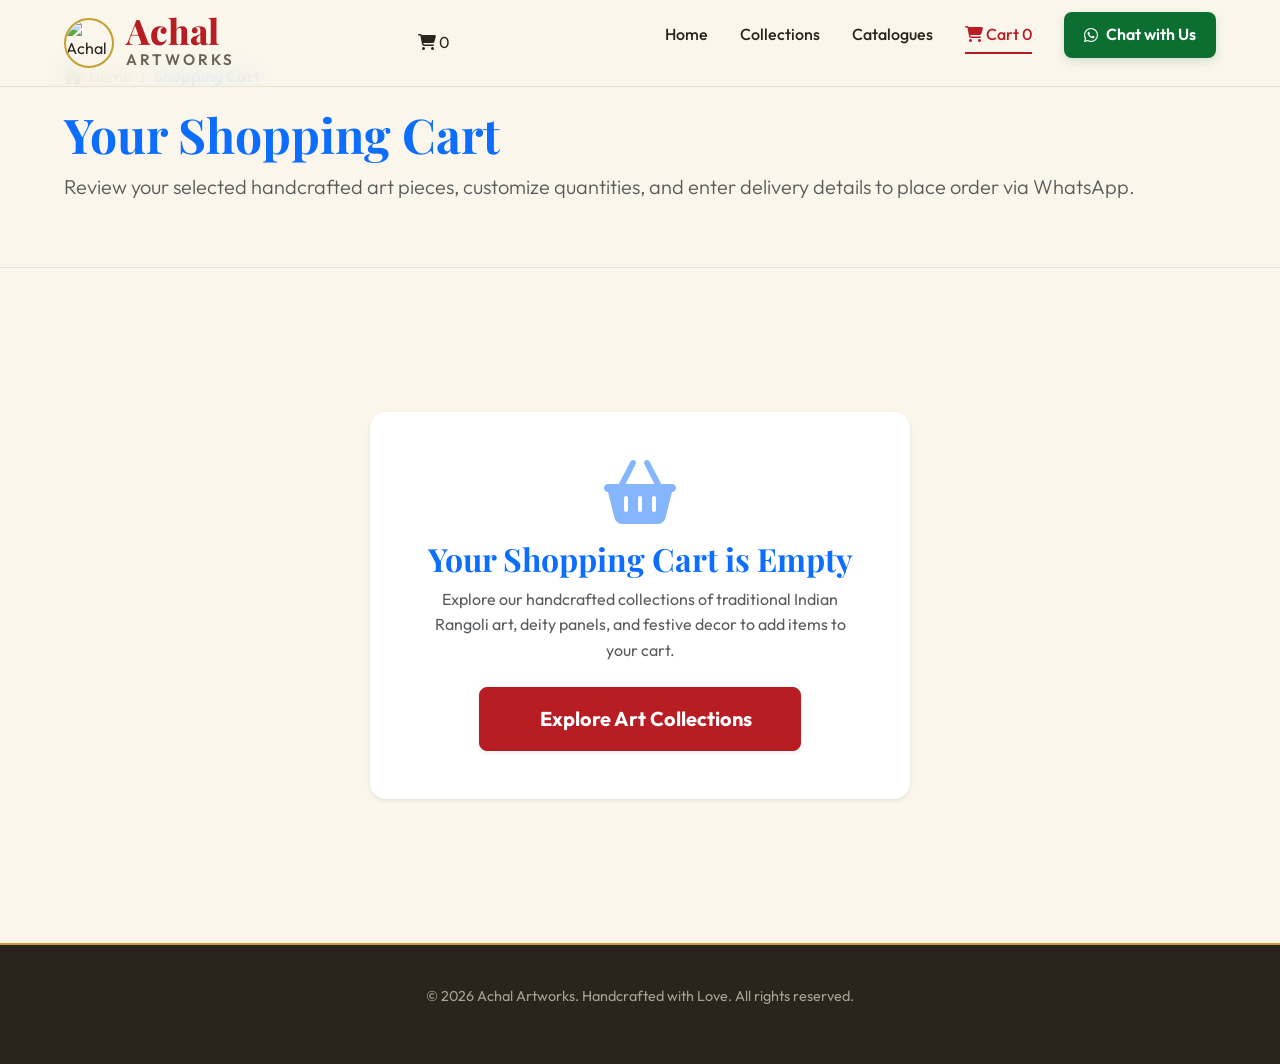
==== commit d5b097dc: "Redesign cart view with modern Bootstrap 5 cards, grid, forms, and badges" ====
--- a/cart.html
+++ b/cart.html
@@ -25,8 +25,10 @@
     <link href="https://fonts.googleapis.com/css2?family=Outfit:wght@300;400;500;600;700;800&family=Playfair+Display:ital,wght@0,400..900;1,400..900&display=swap" rel="stylesheet">
     <!-- FontAwesome Icons for UI -->
     <link rel="stylesheet" href="https://cdnjs.cloudflare.com/ajax/libs/font-awesome/6.4.0/css/all.min.css">
+    <!-- Bootstrap 5 CSS -->
+    <link href="https://cdn.jsdelivr.net/npm/bootstrap@5.3.3/dist/css/bootstrap.min.css" rel="stylesheet">
     <!-- Main Stylesheet -->
-    <link rel="stylesheet" href="style.css">
+    <link rel="stylesheet" href="style.css?v=3.0">
 </head>
 <body>
 
@@ -68,88 +70,128 @@
         </div>
     </header>
 
-    <!-- Cart Page Header -->
-    <section class="cart-hero">
+    <!-- Cart Page Hero Header -->
+    <section class="cart-hero py-5 bg-gradient-subtle border-bottom">
+        <div class="container py-3">
+            <nav aria-label="breadcrumb" class="mb-3">
+                <ol class="breadcrumb mb-0">
+                    <li class="breadcrumb-item"><a href="index.html" class="text-decoration-none text-muted"><i class="fas fa-home me-1"></i> Home</a></li>
+                    <li class="breadcrumb-item active fw-bold text-primary" aria-current="page">Shopping Cart</li>
+                </ol>
+            </nav>
+            <h1 class="display-5 fw-bold text-primary mb-2" style="font-family: var(--font-heading);">Your Shopping Cart</h1>
+            <p class="lead text-muted mb-0">Review your selected handcrafted art pieces, customize quantities, and enter delivery details to place order via WhatsApp.</p>
+        </div>
+    </section>
+
+    <!-- Cart Main Content Section -->
+    <section class="cart-section py-5">
         <div class="container">
-            <h1>Your Shopping Cart</h1>
-            <p>Review your selected art pieces and provide your shipping details to complete order via WhatsApp.</p>
-        </div>
-    </section>
-
-    <!-- Cart Layout -->
-    <section class="cart-section section-padding">
-        <div class="container">
-            <div class="cart-grid" id="cart-grid-container">
+            <div class="row g-4" id="cart-grid-container">
                 
-                <!-- Cart Items List (Left Side) -->
-                <div class="cart-items-column">
-                    <div class="cart-card-group" id="cart-items-list">
-                        <!-- Dynamically populated by JS -->
-                        <div class="cart-loading">
-                            <i class="fas fa-spinner fa-spin"></i> Loading your cart...
+                <!-- Cart Items List (Left Column - 8 Cols) -->
+                <div class="col-lg-8">
+                    <div class="d-flex justify-content-between align-items-center mb-4">
+                        <h4 class="fw-bold mb-0 text-dark"><i class="fas fa-shopping-bag text-primary me-2"></i> Cart Items</h4>
+                        <span class="badge bg-primary bg-opacity-10 text-primary border border-primary px-3 py-2 rounded-pill fw-bold" id="items-count-badge">0 Items</span>
+                    </div>
+
+                    <!-- Items List Group Container -->
+                    <div id="cart-items-list" class="d-flex flex-column gap-3 mb-4">
+                        <!-- Dynamically populated by cart-page.js -->
+                        <div class="card border-0 shadow-sm rounded-4 p-4 text-center text-muted">
+                            <div class="py-4">
+                                <i class="fas fa-spinner fa-spin fa-2x text-primary mb-3"></i>
+                                <p class="mb-0">Loading your shopping cart items...</p>
+                            </div>
                         </div>
                     </div>
                     
-                    <div class="cart-actions-row">
-                        <a href="index.html#collections" class="btn-continue-shopping"><i class="fas fa-arrow-left"></i> Continue Shopping</a>
-                        <button id="clear-cart-btn" class="btn-clear-cart"><i class="far fa-trash-alt"></i> Clear Cart</button>
-                    </div>
-                </div>
-
-                <!-- Order Checkout Form & Summary (Right Side) -->
-                <div class="cart-summary-column">
-                    <!-- Delivery Info Form -->
-                    <div class="checkout-form-card">
-                        <h3><i class="fas fa-truck"></i> Delivery Information</h3>
-                        <form id="checkout-form">
-                            <div class="form-group">
-                                <label for="cust-name">Your Full Name <span class="required">*</span></label>
-                                <input type="text" id="cust-name" placeholder="E.g. Shreyas Makde" required>
-                            </div>
-                            <div class="form-group">
-                                <label for="cust-address">Delivery Address <span class="required">*</span></label>
-                                <textarea id="cust-address" rows="3" placeholder="Street, Landmark, City, Pincode" required></textarea>
-                            </div>
-                            <div class="form-group">
-                                <label for="cust-notes">Customization / Notes</label>
-                                <textarea id="cust-notes" rows="2" placeholder="E.g. want specific colors, sizes, or delivery constraints"></textarea>
-                            </div>
-                        </form>
-                    </div>
-
-                    <!-- Summary Card -->
-                    <div class="summary-card">
-                        <h3>Order Summary</h3>
-                        <div class="summary-divider"></div>
-                        <div class="summary-row">
-                            <span>Subtotal</span>
-                            <span id="summary-subtotal">₹0</span>
+                    <!-- Bottom Action Controls -->
+                    <div class="d-flex flex-wrap justify-content-between align-items-center gap-3 pt-3 border-top">
+                        <a href="index.html#collections" class="btn btn-outline-primary fw-bold px-4 py-2 rounded-3">
+                            <i class="fas fa-arrow-left me-2"></i> Continue Shopping
+                        </a>
+                        <button id="clear-cart-btn" class="btn btn-outline-danger fw-bold px-4 py-2 rounded-3">
+                            <i class="far fa-trash-alt me-2"></i> Clear Cart
+                        </button>
+                    </div>
+                </div>
+
+                <!-- Order Checkout Form & Summary (Right Column - 4 Cols) -->
+                <div class="col-lg-4">
+                    <div class="sticky-top" style="top: 100px; z-index: 10;">
+                        
+                        <!-- Delivery Info Form Card -->
+                        <div class="card border-0 shadow-sm rounded-4 p-4 mb-4 bg-white">
+                            <h5 class="fw-bold text-dark mb-3"><i class="fas fa-truck text-success me-2"></i> Delivery Information</h5>
+                            <form id="checkout-form" novalidate>
+                                <div class="form-floating mb-3">
+                                    <input type="text" class="form-control rounded-3" id="cust-name" placeholder="Full Name" required>
+                                    <label for="cust-name">Full Name <span class="text-danger">*</span></label>
+                                </div>
+                                
+                                <div class="form-floating mb-3">
+                                    <textarea class="form-control rounded-3" id="cust-address" placeholder="Address" style="height: 90px;" required></textarea>
+                                    <label for="cust-address">Delivery Address <span class="text-danger">*</span></label>
+                                </div>
+                                
+                                <div class="form-floating mb-2">
+                                    <textarea class="form-control rounded-3" id="cust-notes" placeholder="Notes" style="height: 70px;"></textarea>
+                                    <label for="cust-notes">Color / Size Customization (Optional)</label>
+                                </div>
+                            </form>
                         </div>
-                        <div class="summary-row">
-                            <span>Shipping</span>
-                            <span class="free-shipping">Calculated on WhatsApp</span>
+
+                        <!-- Summary Card -->
+                        <div class="card border-0 shadow-lg rounded-4 p-4 text-white bg-dark">
+                            <h5 class="fw-bold mb-3 border-bottom border-secondary pb-3 text-warning"><i class="fas fa-receipt me-2"></i> Order Summary</h5>
+                            
+                            <div class="d-flex justify-content-between align-items-center mb-2">
+                                <span class="text-light text-opacity-75">Subtotal</span>
+                                <span id="summary-subtotal" class="fw-bold fs-5 text-light">₹0</span>
+                            </div>
+                            
+                            <div class="d-flex justify-content-between align-items-center mb-3">
+                                <span class="text-light text-opacity-75">Shipping</span>
+                                <span class="badge bg-success bg-opacity-20 text-success border border-success px-2 py-1">Calculated via WhatsApp</span>
+                            </div>
+                            
+                            <div class="border-top border-secondary pt-3 mb-4">
+                                <div class="d-flex justify-content-between align-items-center">
+                                    <span class="fs-6 fw-bold">Estimated Total</span>
+                                    <span id="summary-total" class="fs-3 fw-bold text-warning">₹0</span>
+                                </div>
+                            </div>
+                            
+                            <button id="place-order-btn" class="btn btn-success btn-lg w-100 fw-bold py-3 rounded-3 shadow mb-3">
+                                <i class="fab fa-whatsapp me-2 fs-5"></i> Place Order via WhatsApp
+                            </button>
+                            
+                            <p class="small text-light text-opacity-75 mb-0 text-center lh-sm">
+                                <i class="fas fa-shield-halved text-success me-1"></i> No instant payment taken now. We verify order items & send UPI details on WhatsApp.
+                            </p>
                         </div>
-                        <div class="summary-divider"></div>
-                        <div class="summary-row total-row">
-                            <span>Estimated Total</span>
-                            <span id="summary-total" class="total-price">₹0</span>
-                        </div>
-                        
-                        <button id="place-order-btn" class="btn-checkout-wa">
-                            <i class="fab fa-whatsapp"></i> Place Order via WhatsApp
-                        </button>
-                        <p class="checkout-hint"><i class="fas fa-lock"></i> No payment is taken now. We will verify availability and send UPI payment details on WhatsApp.</p>
+
                     </div>
                 </div>
 
             </div>
             
-            <!-- Empty Cart State -->
-            <div id="empty-cart-state" class="empty-cart-view" style="display: none;">
-                <div class="empty-icon"><i class="fas fa-shopping-basket"></i></div>
-                <h2>Your Shopping Cart is Empty</h2>
-                <p>Browse our handcrafted collections of traditional Indian artworks and add items to your cart to get started.</p>
-                <a href="index.html#collections" class="btn-primary">Browse Collections</a>
+            <!-- Modern Empty Cart State -->
+            <div id="empty-cart-state" class="empty-cart-view py-5 my-5 text-center" style="display: none;">
+                <div class="card border-0 shadow-sm rounded-4 p-5 mx-auto" style="max-width: 540px;">
+                    <div class="text-primary mb-3">
+                        <i class="fas fa-shopping-basket fa-4x opacity-50"></i>
+                    </div>
+                    <h2 class="fw-bold text-primary mb-2" style="font-family: var(--font-heading);">Your Shopping Cart is Empty</h2>
+                    <p class="text-muted mb-4">Explore our handcrafted collections of traditional Indian Rangoli art, deity panels, and festive decor to add items to your cart.</p>
+                    <div>
+                        <a href="index.html#collections" class="btn btn-primary btn-lg fw-bold px-5 py-3 rounded-3 shadow-sm">
+                            <i class="fas fa-sparkles me-2"></i> Explore Art Collections
+                        </a>
+                    </div>
+                </div>
             </div>
 
         </div>
@@ -165,7 +207,8 @@
     </footer>
 
     <!-- JS Scripts -->
-    <script src="script.js"></script>
-    <script src="cart-page.js"></script>
+    <script src="https://cdn.jsdelivr.net/npm/bootstrap@5.3.3/dist/js/bootstrap.bundle.min.js"></script>
+    <script src="script.js?v=3.0"></script>
+    <script src="cart-page.js?v=3.0"></script>
 </body>
 </html>
--- a/style.css
+++ b/style.css
@@ -619,6 +619,26 @@
     background-color: #085022;
 }
 
+.btn-view-details {
+    background-color: transparent;
+    color: var(--color-primary);
+    font-size: 0.85rem;
+    font-weight: 600;
+    padding: 8px 14px;
+    border-radius: var(--border-radius-sm);
+    border: 1px solid var(--color-primary);
+    transition: var(--transition-fast);
+    display: inline-flex;
+    align-items: center;
+    gap: 6px;
+    cursor: pointer;
+}
+
+.art-card:hover .btn-view-details {
+    background-color: var(--color-primary);
+    color: #ffffff;
+}
+
 /* Catalogues Section */
 .catalogues-section {
     background-color: #FFFFFF;
@@ -1382,6 +1402,14 @@
     gap: 6px;
     justify-content: center;
     line-height: 1.4;
+}
+
+.bg-gradient-subtle {
+    background: linear-gradient(135deg, rgba(250, 246, 235, 0.95) 0%, rgba(243, 241, 236, 0.95) 100%);
+}
+
+.tracking-wide {
+    letter-spacing: 1px;
 }
 
 /* Empty Cart View */
@@ -1731,3 +1759,65 @@
         padding: 24px;
     }
 }
+
+/* Modal Quantity Selector */
+.modal-qty-row {
+    display: flex;
+    align-items: center;
+    gap: 16px;
+    margin: 8px 0;
+}
+
+.modal-qty-row label {
+    font-weight: 600;
+    color: var(--color-text);
+    font-size: 0.95rem;
+}
+
+.qty-control {
+    display: flex;
+    align-items: center;
+    border: 1px solid var(--color-border);
+    border-radius: var(--border-radius-sm);
+    overflow: hidden;
+    background: #ffffff;
+}
+
+.qty-btn {
+    background: #FAF6EB;
+    border: none;
+    width: 36px;
+    height: 36px;
+    font-size: 1.1rem;
+    font-weight: 600;
+    color: var(--color-primary);
+    cursor: pointer;
+    transition: var(--transition-fast);
+    display: flex;
+    align-items: center;
+    justify-content: center;
+}
+
+.qty-btn:hover {
+    background: var(--color-primary);
+    color: #ffffff;
+}
+
+#modal-qty-input {
+    width: 48px;
+    height: 36px;
+    border: none;
+    text-align: center;
+    font-size: 1rem;
+    font-weight: 600;
+    color: var(--color-text);
+    background: transparent;
+    -moz-appearance: textfield;
+}
+
+#modal-qty-input::-webkit-outer-spin-button,
+#modal-qty-input::-webkit-inner-spin-button {
+    -webkit-appearance: none;
+    margin: 0;
+}
+
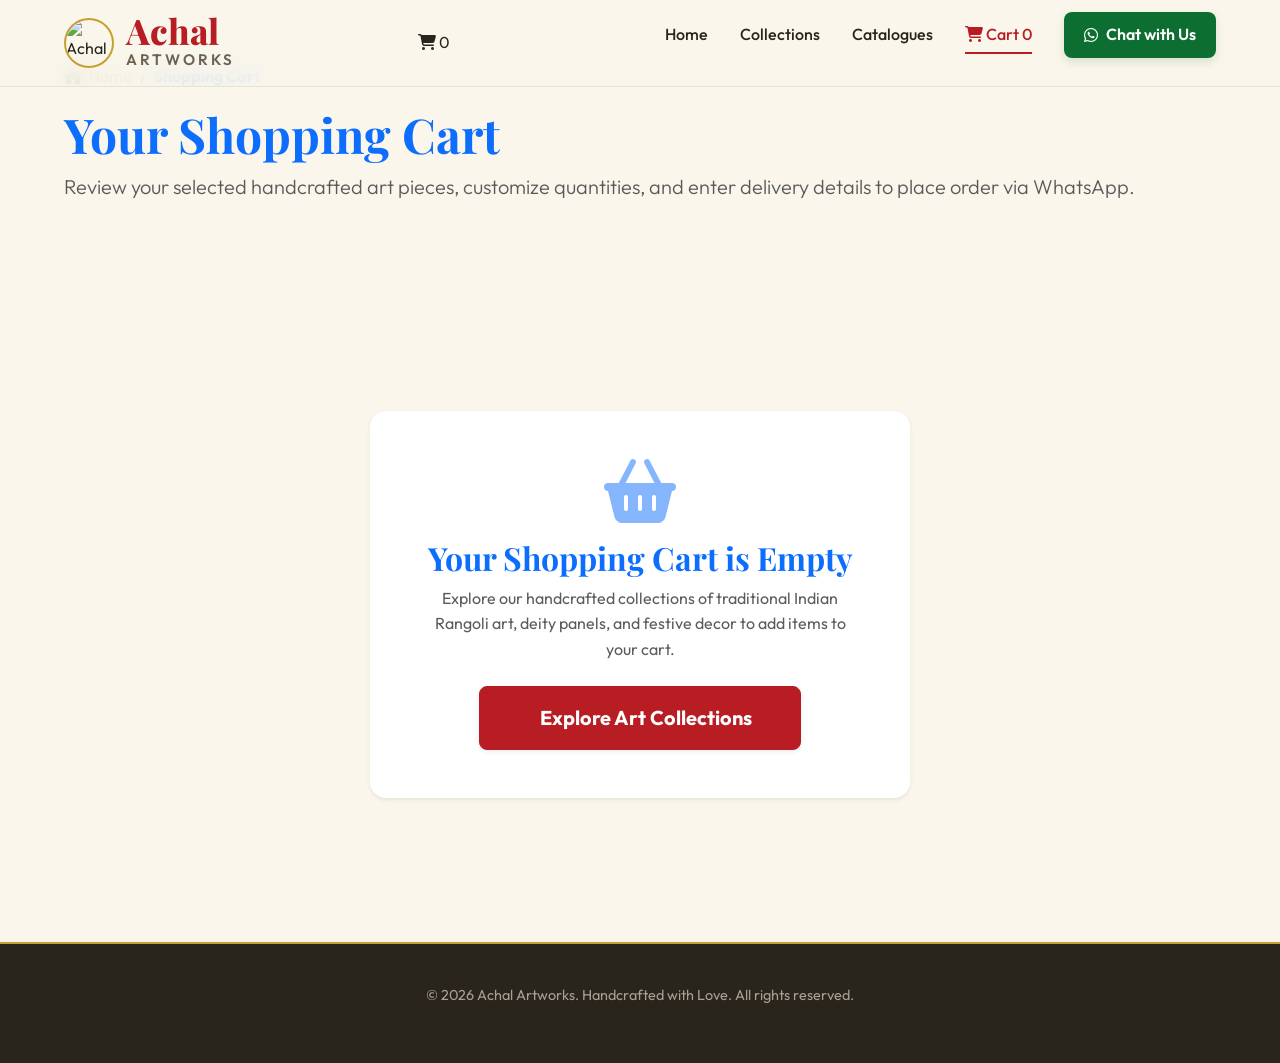
==== commit 92e9b3f3: "Apply site-wide brand color scheme and detailed modern styling to Cart view" ====
--- a/cart.html
+++ b/cart.html
@@ -71,7 +71,7 @@
     </header>
 
     <!-- Cart Page Hero Header -->
-    <section class="cart-hero py-5 bg-gradient-subtle border-bottom">
+    <section class="cart-hero-brand py-5">
         <div class="container py-3">
             <nav aria-label="breadcrumb" class="mb-3">
                 <ol class="breadcrumb mb-0">
@@ -85,21 +85,21 @@
     </section>
 
     <!-- Cart Main Content Section -->
-    <section class="cart-section py-5">
+    <section class="cart-section-brand py-5">
         <div class="container">
             <div class="row g-4" id="cart-grid-container">
                 
                 <!-- Cart Items List (Left Column - 8 Cols) -->
                 <div class="col-lg-8">
                     <div class="d-flex justify-content-between align-items-center mb-4">
-                        <h4 class="fw-bold mb-0 text-dark"><i class="fas fa-shopping-bag text-primary me-2"></i> Cart Items</h4>
-                        <span class="badge bg-primary bg-opacity-10 text-primary border border-primary px-3 py-2 rounded-pill fw-bold" id="items-count-badge">0 Items</span>
+                        <h4 class="fw-bold mb-0 text-primary" style="font-family: var(--font-heading);"><i class="fas fa-shopping-bag me-2"></i> Selected Art Items</h4>
+                        <span class="badge badge-brand-primary px-3 py-2 rounded-pill fw-bold" id="items-count-badge">0 Items</span>
                     </div>
 
                     <!-- Items List Group Container -->
                     <div id="cart-items-list" class="d-flex flex-column gap-3 mb-4">
                         <!-- Dynamically populated by cart-page.js -->
-                        <div class="card border-0 shadow-sm rounded-4 p-4 text-center text-muted">
+                        <div class="card border-0 shadow-sm rounded-4 p-4 text-center text-muted bg-white">
                             <div class="py-4">
                                 <i class="fas fa-spinner fa-spin fa-2x text-primary mb-3"></i>
                                 <p class="mb-0">Loading your shopping cart items...</p>
@@ -108,7 +108,7 @@
                     </div>
                     
                     <!-- Bottom Action Controls -->
-                    <div class="d-flex flex-wrap justify-content-between align-items-center gap-3 pt-3 border-top">
+                    <div class="d-flex flex-wrap justify-content-between align-items-center gap-3 pt-3 border-top" style="border-color: var(--color-border) !important;">
                         <a href="index.html#collections" class="btn btn-outline-primary fw-bold px-4 py-2 rounded-3">
                             <i class="fas fa-arrow-left me-2"></i> Continue Shopping
                         </a>
@@ -123,53 +123,53 @@
                     <div class="sticky-top" style="top: 100px; z-index: 10;">
                         
                         <!-- Delivery Info Form Card -->
-                        <div class="card border-0 shadow-sm rounded-4 p-4 mb-4 bg-white">
-                            <h5 class="fw-bold text-dark mb-3"><i class="fas fa-truck text-success me-2"></i> Delivery Information</h5>
+                        <div class="card cart-card-brand border-0 shadow-sm rounded-4 p-4 mb-4 bg-white">
+                            <h5 class="fw-bold text-primary mb-3" style="font-family: var(--font-heading);"><i class="fas fa-truck text-secondary me-2"></i> Delivery Information</h5>
                             <form id="checkout-form" novalidate>
                                 <div class="form-floating mb-3">
-                                    <input type="text" class="form-control rounded-3" id="cust-name" placeholder="Full Name" required>
+                                    <input type="text" class="form-control cart-form-control rounded-3" id="cust-name" placeholder="Full Name" required>
                                     <label for="cust-name">Full Name <span class="text-danger">*</span></label>
                                 </div>
                                 
                                 <div class="form-floating mb-3">
-                                    <textarea class="form-control rounded-3" id="cust-address" placeholder="Address" style="height: 90px;" required></textarea>
+                                    <textarea class="form-control cart-form-control rounded-3" id="cust-address" placeholder="Address" style="height: 90px;" required></textarea>
                                     <label for="cust-address">Delivery Address <span class="text-danger">*</span></label>
                                 </div>
                                 
                                 <div class="form-floating mb-2">
-                                    <textarea class="form-control rounded-3" id="cust-notes" placeholder="Notes" style="height: 70px;"></textarea>
+                                    <textarea class="form-control cart-form-control rounded-3" id="cust-notes" placeholder="Notes" style="height: 70px;"></textarea>
                                     <label for="cust-notes">Color / Size Customization (Optional)</label>
                                 </div>
                             </form>
                         </div>
 
-                        <!-- Summary Card -->
-                        <div class="card border-0 shadow-lg rounded-4 p-4 text-white bg-dark">
-                            <h5 class="fw-bold mb-3 border-bottom border-secondary pb-3 text-warning"><i class="fas fa-receipt me-2"></i> Order Summary</h5>
+                        <!-- Summary Card (Royal Crimson & Gold Brand Theme) -->
+                        <div class="card cart-summary-brand rounded-4 p-4">
+                            <h5 class="fw-bold mb-3 border-bottom border-warning pb-3 text-warning" style="font-family: var(--font-heading);"><i class="fas fa-receipt me-2"></i> Order Summary</h5>
                             
                             <div class="d-flex justify-content-between align-items-center mb-2">
-                                <span class="text-light text-opacity-75">Subtotal</span>
+                                <span class="text-light text-opacity-90">Subtotal</span>
                                 <span id="summary-subtotal" class="fw-bold fs-5 text-light">₹0</span>
                             </div>
                             
                             <div class="d-flex justify-content-between align-items-center mb-3">
-                                <span class="text-light text-opacity-75">Shipping</span>
-                                <span class="badge bg-success bg-opacity-20 text-success border border-success px-2 py-1">Calculated via WhatsApp</span>
-                            </div>
-                            
-                            <div class="border-top border-secondary pt-3 mb-4">
+                                <span class="text-light text-opacity-90">Shipping</span>
+                                <span class="badge bg-warning bg-opacity-20 text-warning border border-warning px-2 py-1">Calculated via WhatsApp</span>
+                            </div>
+                            
+                            <div class="border-top border-warning pt-3 mb-4">
                                 <div class="d-flex justify-content-between align-items-center">
-                                    <span class="fs-6 fw-bold">Estimated Total</span>
+                                    <span class="fs-6 fw-bold text-light">Estimated Total</span>
                                     <span id="summary-total" class="fs-3 fw-bold text-warning">₹0</span>
                                 </div>
                             </div>
                             
-                            <button id="place-order-btn" class="btn btn-success btn-lg w-100 fw-bold py-3 rounded-3 shadow mb-3">
+                            <button id="place-order-btn" class="btn btn-brand-wa btn-lg w-100 fw-bold py-3 rounded-3 shadow mb-3">
                                 <i class="fab fa-whatsapp me-2 fs-5"></i> Place Order via WhatsApp
                             </button>
                             
-                            <p class="small text-light text-opacity-75 mb-0 text-center lh-sm">
-                                <i class="fas fa-shield-halved text-success me-1"></i> No instant payment taken now. We verify order items & send UPI details on WhatsApp.
+                            <p class="small text-light text-opacity-85 mb-0 text-center lh-sm">
+                                <i class="fas fa-shield-halved text-warning me-1"></i> No instant payment taken now. We verify order items & send UPI details on WhatsApp.
                             </p>
                         </div>
 
--- a/style.css
+++ b/style.css
@@ -1821,3 +1821,82 @@
     margin: 0;
 }
 
+/* ==========================================================================
+   Brand Cohesive Styling for Cart Page
+   ========================================================================== */
+.cart-hero-brand {
+    background-color: var(--color-bg);
+    background-image: radial-gradient(circle at 10% 20%, rgba(197, 160, 48, 0.08) 0%, transparent 40%),
+                      radial-gradient(circle at 90% 80%, rgba(184, 29, 36, 0.05) 0%, transparent 40%);
+    border-bottom: 1px solid var(--color-border);
+}
+
+.cart-section-brand {
+    background-color: var(--color-bg);
+    min-height: 70vh;
+}
+
+.cart-card-brand {
+    background-color: var(--color-bg-card);
+    border: 1px solid var(--color-border) !important;
+    box-shadow: var(--shadow-sm);
+    transition: var(--transition-smooth);
+}
+
+.cart-card-brand:hover {
+    box-shadow: var(--shadow-md);
+    border-color: rgba(184, 29, 36, 0.25) !important;
+}
+
+.cart-summary-brand {
+    background: linear-gradient(135deg, #8F1318 0%, #B81D24 60%, #5C0C10 100%);
+    border: 1px solid var(--color-accent) !important;
+    color: #FFFFFF;
+    box-shadow: 0 12px 32px rgba(184, 29, 36, 0.25);
+}
+
+.cart-form-control {
+    background-color: var(--color-bg) !important;
+    border: 1px solid var(--color-border) !important;
+    color: var(--color-text) !important;
+}
+
+.cart-form-control:focus {
+    border-color: var(--color-primary) !important;
+    box-shadow: 0 0 0 0.25rem rgba(184, 29, 36, 0.15) !important;
+}
+
+.badge-brand-secondary {
+    background-color: rgba(12, 110, 48, 0.1) !important;
+    color: var(--color-secondary) !important;
+    border: 1px solid rgba(12, 110, 48, 0.2) !important;
+}
+
+.badge-brand-primary {
+    background-color: rgba(184, 29, 36, 0.1) !important;
+    color: var(--color-primary) !important;
+    border: 1px solid rgba(184, 29, 36, 0.2) !important;
+}
+
+.badge-brand-accent {
+    background-color: rgba(197, 160, 48, 0.15) !important;
+    color: #8A6D1B !important;
+    border: 1px solid rgba(197, 160, 48, 0.3) !important;
+}
+
+.btn-brand-wa {
+    background-color: var(--color-secondary) !important;
+    color: #FFFFFF !important;
+    border: 1px solid var(--color-secondary) !important;
+    box-shadow: 0 4px 12px rgba(12, 110, 48, 0.25);
+    transition: var(--transition-smooth);
+}
+
+.btn-brand-wa:hover {
+    background-color: #085022 !important;
+    border-color: #085022 !important;
+    transform: translateY(-2px);
+    box-shadow: 0 6px 18px rgba(12, 110, 48, 0.35);
+}
+
+
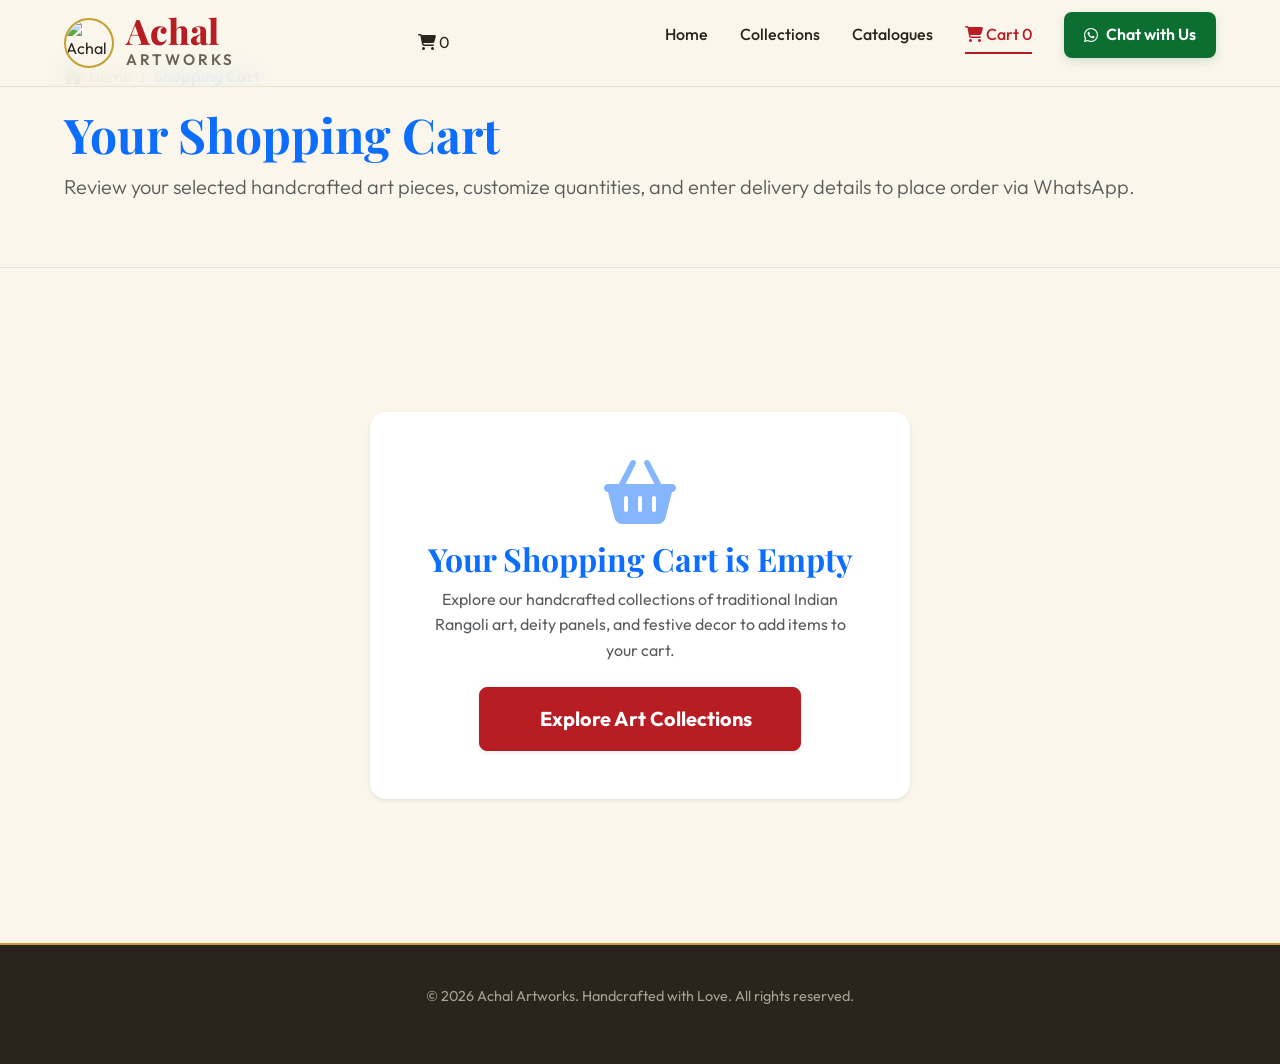
==== commit deef00e4: "Revert cart view colors to initial clean modern Bootstrap 5 look" ====
--- a/cart.html
+++ b/cart.html
@@ -71,7 +71,7 @@
     </header>
 
     <!-- Cart Page Hero Header -->
-    <section class="cart-hero-brand py-5">
+    <section class="cart-hero py-5 bg-gradient-subtle border-bottom">
         <div class="container py-3">
             <nav aria-label="breadcrumb" class="mb-3">
                 <ol class="breadcrumb mb-0">
@@ -85,21 +85,21 @@
     </section>
 
     <!-- Cart Main Content Section -->
-    <section class="cart-section-brand py-5">
+    <section class="cart-section py-5">
         <div class="container">
             <div class="row g-4" id="cart-grid-container">
                 
                 <!-- Cart Items List (Left Column - 8 Cols) -->
                 <div class="col-lg-8">
                     <div class="d-flex justify-content-between align-items-center mb-4">
-                        <h4 class="fw-bold mb-0 text-primary" style="font-family: var(--font-heading);"><i class="fas fa-shopping-bag me-2"></i> Selected Art Items</h4>
-                        <span class="badge badge-brand-primary px-3 py-2 rounded-pill fw-bold" id="items-count-badge">0 Items</span>
+                        <h4 class="fw-bold mb-0 text-dark"><i class="fas fa-shopping-bag text-primary me-2"></i> Cart Items</h4>
+                        <span class="badge bg-primary bg-opacity-10 text-primary border border-primary px-3 py-2 rounded-pill fw-bold" id="items-count-badge">0 Items</span>
                     </div>
 
                     <!-- Items List Group Container -->
                     <div id="cart-items-list" class="d-flex flex-column gap-3 mb-4">
                         <!-- Dynamically populated by cart-page.js -->
-                        <div class="card border-0 shadow-sm rounded-4 p-4 text-center text-muted bg-white">
+                        <div class="card border-0 shadow-sm rounded-4 p-4 text-center text-muted">
                             <div class="py-4">
                                 <i class="fas fa-spinner fa-spin fa-2x text-primary mb-3"></i>
                                 <p class="mb-0">Loading your shopping cart items...</p>
@@ -108,7 +108,7 @@
                     </div>
                     
                     <!-- Bottom Action Controls -->
-                    <div class="d-flex flex-wrap justify-content-between align-items-center gap-3 pt-3 border-top" style="border-color: var(--color-border) !important;">
+                    <div class="d-flex flex-wrap justify-content-between align-items-center gap-3 pt-3 border-top">
                         <a href="index.html#collections" class="btn btn-outline-primary fw-bold px-4 py-2 rounded-3">
                             <i class="fas fa-arrow-left me-2"></i> Continue Shopping
                         </a>
@@ -123,53 +123,53 @@
                     <div class="sticky-top" style="top: 100px; z-index: 10;">
                         
                         <!-- Delivery Info Form Card -->
-                        <div class="card cart-card-brand border-0 shadow-sm rounded-4 p-4 mb-4 bg-white">
-                            <h5 class="fw-bold text-primary mb-3" style="font-family: var(--font-heading);"><i class="fas fa-truck text-secondary me-2"></i> Delivery Information</h5>
+                        <div class="card border-0 shadow-sm rounded-4 p-4 mb-4 bg-white">
+                            <h5 class="fw-bold text-dark mb-3"><i class="fas fa-truck text-success me-2"></i> Delivery Information</h5>
                             <form id="checkout-form" novalidate>
                                 <div class="form-floating mb-3">
-                                    <input type="text" class="form-control cart-form-control rounded-3" id="cust-name" placeholder="Full Name" required>
+                                    <input type="text" class="form-control rounded-3" id="cust-name" placeholder="Full Name" required>
                                     <label for="cust-name">Full Name <span class="text-danger">*</span></label>
                                 </div>
                                 
                                 <div class="form-floating mb-3">
-                                    <textarea class="form-control cart-form-control rounded-3" id="cust-address" placeholder="Address" style="height: 90px;" required></textarea>
+                                    <textarea class="form-control rounded-3" id="cust-address" placeholder="Address" style="height: 90px;" required></textarea>
                                     <label for="cust-address">Delivery Address <span class="text-danger">*</span></label>
                                 </div>
                                 
                                 <div class="form-floating mb-2">
-                                    <textarea class="form-control cart-form-control rounded-3" id="cust-notes" placeholder="Notes" style="height: 70px;"></textarea>
+                                    <textarea class="form-control rounded-3" id="cust-notes" placeholder="Notes" style="height: 70px;"></textarea>
                                     <label for="cust-notes">Color / Size Customization (Optional)</label>
                                 </div>
                             </form>
                         </div>
 
-                        <!-- Summary Card (Royal Crimson & Gold Brand Theme) -->
-                        <div class="card cart-summary-brand rounded-4 p-4">
-                            <h5 class="fw-bold mb-3 border-bottom border-warning pb-3 text-warning" style="font-family: var(--font-heading);"><i class="fas fa-receipt me-2"></i> Order Summary</h5>
+                        <!-- Summary Card -->
+                        <div class="card border-0 shadow-lg rounded-4 p-4 text-white bg-dark">
+                            <h5 class="fw-bold mb-3 border-bottom border-secondary pb-3 text-warning"><i class="fas fa-receipt me-2"></i> Order Summary</h5>
                             
                             <div class="d-flex justify-content-between align-items-center mb-2">
-                                <span class="text-light text-opacity-90">Subtotal</span>
+                                <span class="text-light text-opacity-75">Subtotal</span>
                                 <span id="summary-subtotal" class="fw-bold fs-5 text-light">₹0</span>
                             </div>
                             
                             <div class="d-flex justify-content-between align-items-center mb-3">
-                                <span class="text-light text-opacity-90">Shipping</span>
-                                <span class="badge bg-warning bg-opacity-20 text-warning border border-warning px-2 py-1">Calculated via WhatsApp</span>
-                            </div>
-                            
-                            <div class="border-top border-warning pt-3 mb-4">
+                                <span class="text-light text-opacity-75">Shipping</span>
+                                <span class="badge bg-success bg-opacity-20 text-success border border-success px-2 py-1">Calculated via WhatsApp</span>
+                            </div>
+                            
+                            <div class="border-top border-secondary pt-3 mb-4">
                                 <div class="d-flex justify-content-between align-items-center">
-                                    <span class="fs-6 fw-bold text-light">Estimated Total</span>
+                                    <span class="fs-6 fw-bold">Estimated Total</span>
                                     <span id="summary-total" class="fs-3 fw-bold text-warning">₹0</span>
                                 </div>
                             </div>
                             
-                            <button id="place-order-btn" class="btn btn-brand-wa btn-lg w-100 fw-bold py-3 rounded-3 shadow mb-3">
+                            <button id="place-order-btn" class="btn btn-success btn-lg w-100 fw-bold py-3 rounded-3 shadow mb-3">
                                 <i class="fab fa-whatsapp me-2 fs-5"></i> Place Order via WhatsApp
                             </button>
                             
-                            <p class="small text-light text-opacity-85 mb-0 text-center lh-sm">
-                                <i class="fas fa-shield-halved text-warning me-1"></i> No instant payment taken now. We verify order items & send UPI details on WhatsApp.
+                            <p class="small text-light text-opacity-75 mb-0 text-center lh-sm">
+                                <i class="fas fa-shield-halved text-success me-1"></i> No instant payment taken now. We verify order items & send UPI details on WhatsApp.
                             </p>
                         </div>
 
--- a/style.css
+++ b/style.css
@@ -1821,82 +1821,3 @@
     margin: 0;
 }
 
-/* ==========================================================================
-   Brand Cohesive Styling for Cart Page
-   ========================================================================== */
-.cart-hero-brand {
-    background-color: var(--color-bg);
-    background-image: radial-gradient(circle at 10% 20%, rgba(197, 160, 48, 0.08) 0%, transparent 40%),
-                      radial-gradient(circle at 90% 80%, rgba(184, 29, 36, 0.05) 0%, transparent 40%);
-    border-bottom: 1px solid var(--color-border);
-}
-
-.cart-section-brand {
-    background-color: var(--color-bg);
-    min-height: 70vh;
-}
-
-.cart-card-brand {
-    background-color: var(--color-bg-card);
-    border: 1px solid var(--color-border) !important;
-    box-shadow: var(--shadow-sm);
-    transition: var(--transition-smooth);
-}
-
-.cart-card-brand:hover {
-    box-shadow: var(--shadow-md);
-    border-color: rgba(184, 29, 36, 0.25) !important;
-}
-
-.cart-summary-brand {
-    background: linear-gradient(135deg, #8F1318 0%, #B81D24 60%, #5C0C10 100%);
-    border: 1px solid var(--color-accent) !important;
-    color: #FFFFFF;
-    box-shadow: 0 12px 32px rgba(184, 29, 36, 0.25);
-}
-
-.cart-form-control {
-    background-color: var(--color-bg) !important;
-    border: 1px solid var(--color-border) !important;
-    color: var(--color-text) !important;
-}
-
-.cart-form-control:focus {
-    border-color: var(--color-primary) !important;
-    box-shadow: 0 0 0 0.25rem rgba(184, 29, 36, 0.15) !important;
-}
-
-.badge-brand-secondary {
-    background-color: rgba(12, 110, 48, 0.1) !important;
-    color: var(--color-secondary) !important;
-    border: 1px solid rgba(12, 110, 48, 0.2) !important;
-}
-
-.badge-brand-primary {
-    background-color: rgba(184, 29, 36, 0.1) !important;
-    color: var(--color-primary) !important;
-    border: 1px solid rgba(184, 29, 36, 0.2) !important;
-}
-
-.badge-brand-accent {
-    background-color: rgba(197, 160, 48, 0.15) !important;
-    color: #8A6D1B !important;
-    border: 1px solid rgba(197, 160, 48, 0.3) !important;
-}
-
-.btn-brand-wa {
-    background-color: var(--color-secondary) !important;
-    color: #FFFFFF !important;
-    border: 1px solid var(--color-secondary) !important;
-    box-shadow: 0 4px 12px rgba(12, 110, 48, 0.25);
-    transition: var(--transition-smooth);
-}
-
-.btn-brand-wa:hover {
-    background-color: #085022 !important;
-    border-color: #085022 !important;
-    transform: translateY(-2px);
-    box-shadow: 0 6px 18px rgba(12, 110, 48, 0.35);
-}
-
-
